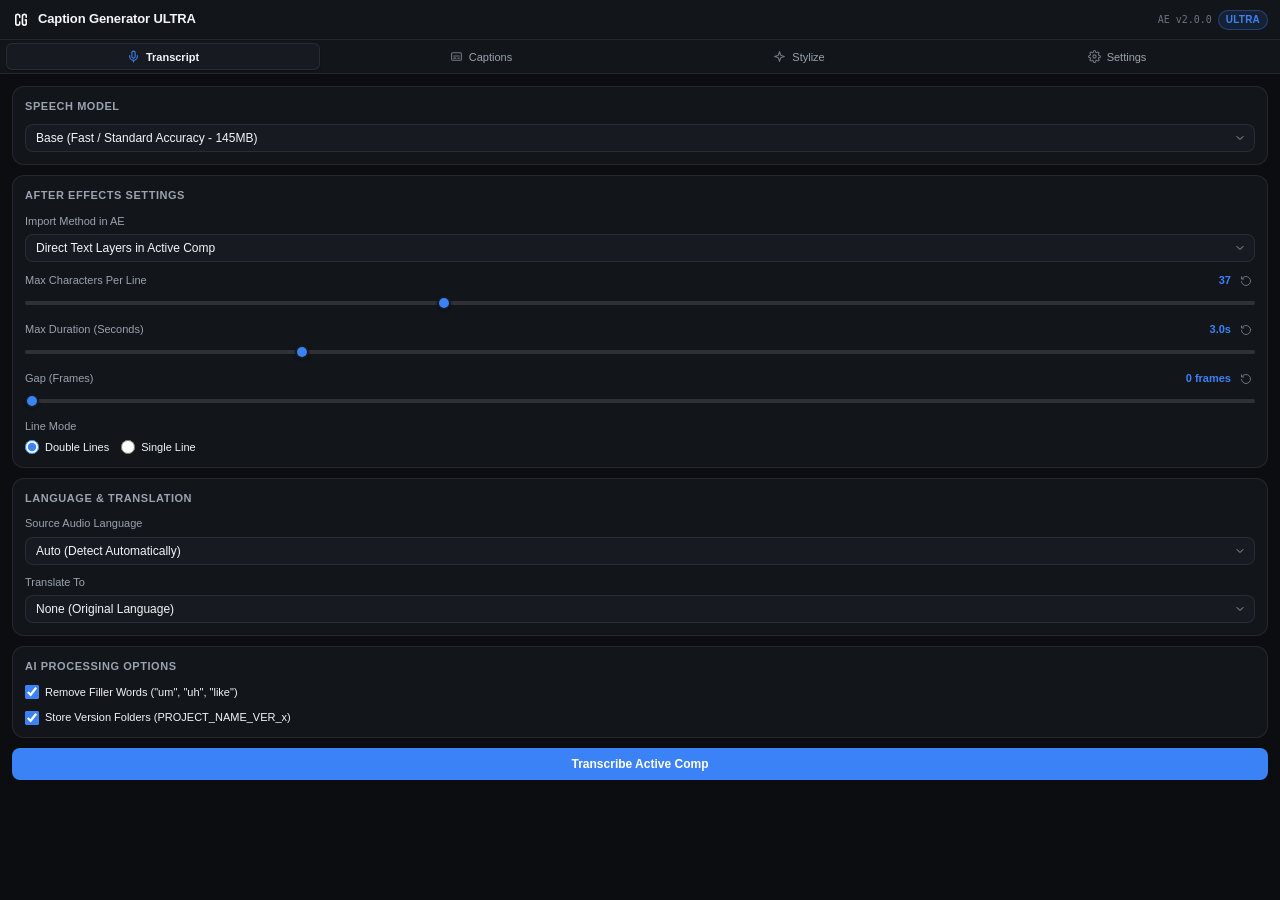
==== After Effects/client/index.html @ deb22928 "Initialize After Effects ULTRA with matching design system and dual extension structure" ====
<!DOCTYPE html>
<html lang="en">
<head>
    <meta charset="UTF-8">
    <meta name="viewport" content="width=device-width, initial-scale=1.0">
    <title>Caption Generator ULTRA</title>
    <link rel="stylesheet" href="css/style.css">
    <script src="js/lib/CSInterface.js"></script>
</head>
<body>

    <!-- Header -->
    <header class="app-header">
        <div class="brand">
            <img src="../logo.png" alt="Logo" id="appLogo" class="app-logo">
            <span class="brand-title">Caption Generator ULTRA</span>
        </div>
        <div class="header-right">
            <span class="version-tag">AE v2.0.0</span>
            <span class="status-pill" id="hostBadge">ULTRA</span>
        </div>
    </header>

    <!-- Navigation Tabs -->
    <nav class="nav-tabs">
        <button class="tab-btn active" data-tab="tab-transcribe">
            <svg class="tab-icon" width="13" height="13" viewBox="0 0 24 24" fill="none" stroke="currentColor" stroke-width="2" stroke-linecap="round" stroke-linejoin="round"><path d="M12 2a3 3 0 0 0-3 3v7a3 3 0 0 0 6 0V5a3 3 0 0 0-3-3Z"/><path d="M19 10v2a7 7 0 0 1-14 0v-2"/><line x1="12" x2="12" y1="19" y2="22"/></svg>
            <span>Transcript</span>
        </button>
        <button class="tab-btn" data-tab="tab-editor">
            <svg class="tab-icon" width="13" height="13" viewBox="0 0 24 24" fill="none" stroke="currentColor" stroke-width="2" stroke-linecap="round" stroke-linejoin="round"><rect width="18" height="14" x="3" y="5" rx="2"/><path d="M7 15h4M15 15h2M7 11h10"/></svg>
            <span>Captions</span>
        </button>
        <button class="tab-btn" data-tab="tab-stylize">
            <svg class="tab-icon" width="13" height="13" viewBox="0 0 24 24" fill="none" stroke="currentColor" stroke-width="2" stroke-linecap="round" stroke-linejoin="round"><path d="m12 3-1.9 5.8a2 2 0 0 1-1.3 1.3L3 12l5.8 1.9a2 2 0 0 1 1.3 1.3L12 21l1.9-5.8a2 2 0 0 1 1.3-1.3L21 12l-5.8-1.9a2 2 0 0 1-1.3-1.3Z"/></svg>
            <span>Stylize</span>
        </button>
        <button class="tab-btn" data-tab="tab-settings">
            <svg class="tab-icon" width="13" height="13" viewBox="0 0 24 24" fill="none" stroke="currentColor" stroke-width="2" stroke-linecap="round" stroke-linejoin="round"><circle cx="12" cy="12" r="3"/><path d="M19.4 15a1.65 1.65 0 0 0 .33 1.82l.06.06a2 2 0 0 1 0 2.83 2 2 0 0 1-2.83 0l-.06-.06a1.65 1.65 0 0 0-1.82-.33 1.65 1.65 0 0 0-1 1.51V21a2 2 0 0 1-2 2 2 2 0 0 1-2-2v-.09A1.65 1.65 0 0 0 9 19.4a1.65 1.65 0 0 0-1.82.33l-.06.06a2 2 0 0 1-2.83 0 2 2 0 0 1 0-2.83l.06-.06a1.65 1.65 0 0 0 .33-1.82 1.65 1.65 0 0 0-1.51-1H3a2 2 0 0 1-2-2 2 2 0 0 1 2-2h.09A1.65 1.65 0 0 0 4.6 9a1.65 1.65 0 0 0-.33-1.82l-.06-.06a2 2 0 0 1 0-2.83 2 2 0 0 1 2.83 0l.06.06a1.65 1.65 0 0 0 1.82.33H9a1.65 1.65 0 0 0 1-1.51V3a2 2 0 0 1 2-2 2 2 0 0 1 2 2v.09a1.65 1.65 0 0 0 1 1.51 1.65 1.65 0 0 0 1.82-.33l.06-.06a2 2 0 0 1 2.83 0 2 2 0 0 1 0 2.83l-.06.06a1.65 1.65 0 0 0-.33 1.82V9a1.65 1.65 0 0 0 1.51 1H21a2 2 0 0 1 2 2 2 2 0 0 1-2 2h-.09a1.65 1.65 0 0 0-1.51 1z"/></svg>
            <span>Settings</span>
        </button>
    </nav>

    <!-- Tab 1: Transcript -->
    <main id="tab-transcribe" class="tab-content active">
        <!-- Model Selection Card -->
        <div class="card">
            <div class="card-title">Speech Model</div>
            <div class="form-group">
                <select id="selectModel">
                    <option value="base">Base (Fast / Standard Accuracy - 145MB)</option>
                    <option value="small">Small (Balanced Speed & Accuracy - 480MB)</option>
                    <option value="medium">Medium (High Accuracy - 1.5GB)</option>
                    <option value="large-v3">Large-v3 (Maximum Accuracy - 3GB)</option>
                    <option value="tiny">Tiny (Fastest / Low Accuracy - 75MB)</option>
                </select>
            </div>
        </div>

        <!-- After Effects Settings Card -->
        <div class="card">
            <div class="card-title">After Effects Settings</div>

            <!-- Import Method -->
            <div class="form-group">
                <label for="selectImportMethod">Import Method in AE</label>
                <select id="selectImportMethod">
                    <option value="direct">Direct Text Layers in Active Comp</option>
                    <option value="precomp">Pre-comp All Subtitle Layers</option>
                </select>
            </div>
            
            <!-- Max Characters -->
            <div class="form-group">
                <div class="label-row">
                    <label for="sliderMaxChars">Max Characters Per Line</label>
                    <div class="badge-group">
                        <span class="val-badge" id="lblMaxCharsVal">37</span>
                        <button class="reset-icon-btn" id="resetMaxChars" title="Reset to default (37)">
                            <svg width="12" height="12" viewBox="0 0 24 24" fill="none" stroke="currentColor" stroke-width="2"><path d="M3 12a9 9 0 1 0 9-9 9.75 9.75 0 0 0-6.74 2.74L3 8"/><path d="M3 3v5h5"/></svg>
                        </button>
                    </div>
                </div>
                <input type="range" id="sliderMaxChars" min="15" max="80" value="37">
            </div>

            <!-- Max Duration -->
            <div class="form-group">
                <div class="label-row">
                    <label for="sliderMaxDur">Max Duration (Seconds)</label>
                    <div class="badge-group">
                        <span class="val-badge" id="lblMaxDurVal">3.0s</span>
                        <button class="reset-icon-btn" id="resetMaxDur" title="Reset to default (3.0s)">
                            <svg width="12" height="12" viewBox="0 0 24 24" fill="none" stroke="currentColor" stroke-width="2"><path d="M3 12a9 9 0 1 0 9-9 9.75 9.75 0 0 0-6.74 2.74L3 8"/><path d="M3 3v5h5"/></svg>
                        </button>
                    </div>
                </div>
                <input type="range" id="sliderMaxDur" min="10" max="100" value="30">
            </div>

            <!-- Gap Frames -->
            <div class="form-group">
                <div class="label-row">
                    <label for="sliderGapFrames">Gap (Frames)</label>
                    <div class="badge-group">
                        <span class="val-badge" id="lblGapFramesVal">0 frames</span>
                        <button class="reset-icon-btn" id="resetGapFrames" title="Reset to default (0)">
                            <svg width="12" height="12" viewBox="0 0 24 24" fill="none" stroke="currentColor" stroke-width="2"><path d="M3 12a9 9 0 1 0 9-9 9.75 9.75 0 0 0-6.74 2.74L3 8"/><path d="M3 3v5h5"/></svg>
                        </button>
                    </div>
                </div>
                <input type="range" id="sliderGapFrames" min="0" max="10" value="0">
            </div>

            <!-- Line Mode -->
            <div class="form-group">
                <label>Line Mode</label>
                <div class="radio-group">
                    <label class="radio-label">
                        <input type="radio" name="lineMode" value="double" checked>
                        <span>Double Lines</span>
                    </label>
                    <label class="radio-label">
                        <input type="radio" name="lineMode" value="single">
                        <span>Single Line</span>
                    </label>
                </div>
            </div>
        </div>

        <!-- Language & Translation Card -->
        <div class="card">
            <div class="card-title">Language & Translation</div>
            <div class="form-group">
                <label for="inputSourceLang">Source Audio Language</label>
                <div class="search-select" id="containerSourceLang">
                    <input type="text" id="inputSourceLang" class="search-select-input" value="Auto (Detect Automatically)" placeholder="Search language..." readonly>
                    <input type="hidden" id="selectSourceLang" value="auto">
                    <div class="search-select-dropdown" id="dropdownSourceLang">
                        <input type="text" class="search-select-filter" placeholder="Type language name...">
                        <div class="search-select-options"></div>
                    </div>
                </div>
            </div>
            <div class="form-group">
                <label for="inputTargetLang">Translate To</label>
                <div class="search-select" id="containerTargetLang">
                    <input type="text" id="inputTargetLang" class="search-select-input" value="None (Original Language)" placeholder="Search translation..." readonly>
                    <input type="hidden" id="selectTargetLang" value="none">
                    <div class="search-select-dropdown" id="dropdownTargetLang">
                        <input type="text" class="search-select-filter" placeholder="Type target language...">
                        <div class="search-select-options"></div>
                    </div>
                </div>
            </div>
        </div>

        <!-- AI Options Card -->
        <div class="card">
            <div class="card-title">AI Processing Options</div>
            <div class="form-group">
                <label class="checkbox-label">
                    <input type="checkbox" id="chkRemoveFillers" checked>
                    <span>Remove Filler Words ("um", "uh", "like")</span>
                </label>
            </div>
            <div class="form-group">
                <label class="checkbox-label">
                    <input type="checkbox" id="chkVersioning" checked>
                    <span>Store Version Folders (PROJECT_NAME_VER_x)</span>
                </label>
            </div>
        </div>

        <!-- Transcribe Action Button -->
        <div style="display: flex; gap: 8px;">
            <button class="btn-primary" id="btnTranscribe" style="flex: 1;">
                Transcribe Active Comp
            </button>
            <button class="btn-danger" id="btnCancelTranscribe" style="display: none;">
                Cancel
            </button>
        </div>
    </main>

    <!-- Tab 2: Captions -->
    <main id="tab-editor" class="tab-content">
        <div class="editor-container">
            <div class="editor-toolbar">
                <div style="display: flex; align-items: center; gap: 8px;">
                    <span style="font-weight: 600; color: var(--text-primary);" id="cueCounter">0 Subtitles</span>
                    <span id="styleBadge" class="style-badge">Style: Standard</span>
                </div>
                <div style="display: flex; gap: 6px;">
                    <button class="btn-secondary" id="btnAddCue" style="padding: 4px 10px; font-size: 11px;">+ Add Cue</button>
                </div>
            </div>

            <div class="cue-list" id="cueList">
                <div style="text-align: center; color: var(--text-muted); margin-top: 30px; padding: 24px 16px; background: var(--surface-elevated); border: 1px dashed var(--border); border-radius: var(--radius-card); font-size: 11px; line-height: 1.6;">
                    <div style="font-weight: 600; color: var(--text-primary); margin-bottom: 4px; font-size: 12px;">No captions generated yet.</div>
                    <div>Go to the Transcript tab and click 'Transcribe Active Comp' to generate subtitles.</div>
                </div>
            </div>
        </div>

        <div style="display: flex; gap: 8px; margin-top: 4px;">
            <button class="btn-primary" id="btnApplyEdits" style="flex: 2;">
                Create Subtitles
            </button>

            <button class="btn-secondary" id="btnExportSRT" style="flex: 1;">
                Export .SRT
            </button>
        </div>

        <div style="display: flex; align-items: center; margin-top: 4px; font-size: 11px;">
            <label class="checkbox-label" style="color: var(--text-secondary);">
                <input type="checkbox" id="chkRemoveOldSubtitles" checked>
                <span>Remove old subtitles when creating new ones</span>
            </label>
        </div>
    </main>

    <!-- Tab 3: Stylize -->
    <main id="tab-stylize" class="tab-content">
        <!-- Live Style Summary Banner -->
        <div class="card stylize-summary-card">
            <div class="card-title">Live Style Config</div>
            <div id="stylizeSummary" class="stylize-summary-text">
                Preset: Pop In | Target: All CGP Layers | Words: Full Cue | Size: 24px
            </div>
        </div>

        <!-- 1. Text Animation Presets (.ffx & Built-in) -->
        <div class="card">
            <div class="card-header">
                <span class="card-title">Text Presets (.ffx & Built-in)</span>
                <button id="btnRefreshPresets" class="btn-secondary" style="padding: 2px 8px; font-size: 10px;" title="Refresh User Presets">Refresh</button>
            </div>
            <div class="form-group">
                <label for="inputAEPreset">Select Preset</label>
                <div class="search-select" id="containerAEPreset">
                    <input type="text" id="inputAEPreset" class="search-select-input" value="Pop In (Scale Pulse)" placeholder="Search presets..." readonly>
                    <input type="hidden" id="selectAEPreset" value="pop_in">
                    <div class="search-select-dropdown" id="dropdownAEPreset">
                        <input type="text" class="search-select-filter" placeholder="Type preset name to search...">
                        <div class="search-select-options"></div>
                    </div>
                </div>
            </div>
            <div class="form-group" style="margin-top: 4px;">
                <label for="selectKeyframeFit">Keyframe Alignment</label>
                <select id="selectKeyframeFit">
                    <option value="fit_duration">Fit Keyframes: First at Layer Start, Last at Layer End</option>
                    <option value="start_only">Align First Keyframe to Layer Start (Original Spacing)</option>
                    <option value="natural">Original Preset Timing (No Adjustment)</option>
                </select>
            </div>
        </div>

        <!-- 2. Layout & Alignment (Icon Buttons) -->
        <div class="card">
            <div class="card-title">Layout & Alignment</div>
            <input type="hidden" id="selectPosition" value="bottom">
            <input type="hidden" id="selectAlign" value="center">

            <div style="margin-bottom: 8px;">
                <label style="display: block; margin-bottom: 6px; font-size: 11px; color: var(--text-secondary);">Vertical Position</label>
                <div class="icon-toggle-group" id="groupPosition">
                    <button class="icon-toggle-btn" data-val="top" title="Top Header">
                        <svg width="14" height="14" viewBox="0 0 24 24" fill="none" stroke="currentColor" stroke-width="2"><line x1="4" y1="4" x2="20" y2="4"/><rect x="7" y="7" width="10" height="5" rx="1"/></svg>
                        <span>Top</span>
                    </button>
                    <button class="icon-toggle-btn" data-val="center" title="Center Screen">
                        <svg width="14" height="14" viewBox="0 0 24 24" fill="none" stroke="currentColor" stroke-width="2"><line x1="4" y1="12" x2="20" y2="12"/><rect x="7" y="9.5" width="10" height="5" rx="1"/></svg>
                        <span>Center</span>
                    </button>
                    <button class="icon-toggle-btn active" data-val="bottom" title="Bottom (Lower Third)">
                        <svg width="14" height="14" viewBox="0 0 24 24" fill="none" stroke="currentColor" stroke-width="2"><line x1="4" y1="20" x2="20" y2="20"/><rect x="7" y="12" width="10" height="5" rx="1"/></svg>
                        <span>Bottom</span>
                    </button>
                </div>
            </div>

            <div>
                <label style="display: block; margin-bottom: 6px; font-size: 11px; color: var(--text-secondary);">Horizontal Alignment</label>
                <div class="icon-toggle-group" id="groupAlign">
                    <button class="icon-toggle-btn" data-val="left" title="Align Left">
                        <svg width="14" height="14" viewBox="0 0 24 24" fill="none" stroke="currentColor" stroke-width="2"><line x1="4" y1="6" x2="20" y2="6"/><line x1="4" y1="12" x2="14" y2="12"/><line x1="4" y1="18" x2="18" y2="18"/></svg>
                        <span>Left</span>
                    </button>
                    <button class="icon-toggle-btn active" data-val="center" title="Align Center">
                        <svg width="14" height="14" viewBox="0 0 24 24" fill="none" stroke="currentColor" stroke-width="2"><line x1="4" y1="6" x2="20" y2="6"/><line x1="7" y1="12" x2="17" y2="12"/><line x1="5" y1="18" x2="19" y2="18"/></svg>
                        <span>Center</span>
                    </button>
                    <button class="icon-toggle-btn" data-val="right" title="Align Right">
                        <svg width="14" height="14" viewBox="0 0 24 24" fill="none" stroke="currentColor" stroke-width="2"><line x1="4" y1="6" x2="20" y2="6"/><line x1="10" y1="12" x2="20" y2="12"/><line x1="6" y1="18" x2="20" y2="18"/></svg>
                        <span>Right</span>
                    </button>
                </div>
            </div>
        </div>

        <!-- 3. Action Buttons -->
        <div class="card">
            <div class="card-title">Actions</div>
            <div style="display: flex; gap: 8px;">
                <button id="btnApplyPresetSelected" class="btn-primary" style="flex: 1; font-weight: 600;">Apply Preset</button>
                <button id="btnApplyAlignment" class="btn-secondary" style="flex: 1; font-weight: 600;">Apply Alignment</button>
            </div>
        </div>
    </main>

    <!-- Tab 4: Settings -->
    <main id="tab-settings" class="tab-content">
        <div class="card">
            <div class="card-title">License Activation</div>
            <div class="form-group">
                <label for="licenseKeyInput">License Key</label>
                <input type="text" id="licenseKeyInput" placeholder="XXXX-XXXX-XXXX-XXXX" style="font-family: monospace;">
            </div>
            <div style="display: flex; gap: 8px;">
                <button class="btn-primary" id="btnActivateLicense" style="flex: 1;">Activate License</button>
                <button class="btn-secondary" id="btnDeactivateLicense" style="flex: 1;">Deactivate</button>
            </div>
            <div style="font-size: 11px; color: var(--text-secondary); display: flex; align-items: center; gap: 6px; margin-top: 2px;">
                <span>Status:</span>
                <span id="licenseStatus" style="font-weight: 600; color: var(--text-primary);">Checking...</span>
            </div>
        </div>

        <div class="card">
            <div class="card-title">System & Requirements Status</div>
            <div id="requirementsListContainer" style="display: flex; flex-direction: column; gap: 6px; font-size: 11px;">
                <div style="text-align: center; color: var(--text-muted); padding: 6px;">Checking system requirements...</div>
            </div>
        </div>

        <div class="card">
            <div class="card-title">Hardware Acceleration</div>
            <div class="form-group">
                <label for="selectHardware">Processing Device</label>
                <select id="selectHardware">
                    <option value="cuda">NVIDIA GPU (CUDA Acceleration)</option>
                    <option value="cpu">CPU Mode (Universal Compatibility)</option>
                </select>
            </div>
        </div>

        <div class="card">
            <div class="card-title">Speech Models Manager</div>
            <div class="model-list" id="modelListContainer">
                <!-- Dynamically Populated by settings.js -->
            </div>
        </div>

        <div class="card">
            <div class="card-title">Model Storage Location</div>
            <div style="font-size: 11px; color: var(--text-secondary); line-height: 1.5;">
                Speech models (.pt) are downloaded and cached in your user profile:
                <div id="lblModelPath" style="background-color: var(--surface-elevated); border: 1px solid var(--border); border-radius: var(--radius-control); padding: 6px 8px; font-family: monospace; font-size: 10px; color: var(--accent); margin-top: 6px; word-break: break-all; user-select: all;">
                    %USERPROFILE%/.cache/whisper
                </div>
            </div>
        </div>

        <div class="card">
            <div class="card-title">Extension Status</div>
            <div style="font-size: 11px; color: var(--text-secondary); line-height: 1.6;">
                Engine: Whisper Fast CLI (CTranslate2)<br>
                Status: Operational (Offline Mode)<br>
                Edition: Caption Generator ULTRA (AE)
            </div>
        </div>
    </main>

    <!-- Downloader Modal -->
    <div class="modal-overlay" id="installerModal" style="display: none;">
        <div class="modal-content">
            <div class="modal-title" id="installerModalTitle">Downloading Speech Model</div>
            <div class="status-log" id="statusLog" style="font-weight: 600;">Initializing download...</div>
            <div id="statusMetrics" style="font-size: 10px; color: var(--accent); font-family: monospace; margin-top: 4px; text-align: center; display: none;"></div>
            <div class="progress-bar-container" style="margin-top: 8px;">
                <div class="progress-bar-fill" id="progressFill" style="width: 0%;"></div>
            </div>
            <div class="modal-actions-row" style="margin-top: 8px;">
                <button class="btn-secondary" id="btnModalCancel">Cancel</button>
                <button class="btn-primary" id="btnModalClose" style="display: none;">Done</button>
            </div>
        </div>
    </div>

    <!-- Alert Modal -->
    <div class="modal-overlay" id="alertModal" style="display: none;">
        <div class="modal-content">
            <div style="display: flex; justify-content: space-between; align-items: center; border-bottom: 1px solid var(--border); padding-bottom: 8px;">
                <span id="alertModalTitle" style="font-weight: 600; font-size: 12px; color: var(--text-primary);">Notification</span>
                <span id="btnAlertClose" style="cursor: pointer; font-size: 14px; color: var(--text-muted);">&times;</span>
            </div>
            <div id="alertModalBody" style="font-size: 11px; color: var(--text-primary); line-height: 1.5; word-break: break-word;"></div>
            <div style="display: flex; justify-content: flex-end; margin-top: 4px;">
                <button id="btnAlertOk" class="btn-primary" style="padding: 4px 14px; font-size: 11px;">OK</button>
            </div>
        </div>
    </div>

    <!-- Confirm Modal -->
    <div class="modal-overlay" id="confirmModal" style="display: none;">
        <div class="modal-content">
            <div style="display: flex; justify-content: space-between; align-items: center; border-bottom: 1px solid var(--border); padding-bottom: 8px;">
                <span id="confirmModalTitle" style="font-weight: 600; font-size: 12px; color: var(--text-primary);">Existing Subtitles Detected</span>
                <span id="btnConfirmClose" style="cursor: pointer; font-size: 14px; color: var(--text-muted);">&times;</span>
            </div>
            <div id="confirmModalBody" style="font-size: 11px; color: var(--text-primary); line-height: 1.5; word-break: break-word;">
                Existing subtitle layers were found in your active comp. Would you like to remove older subtitle layers before creating new ones?
            </div>
            <div style="display: flex; justify-content: flex-end; gap: 8px; margin-top: 4px;">
                <button id="btnConfirmNo" class="btn-secondary" style="padding: 4px 12px; font-size: 11px;">Keep Older</button>
                <button id="btnConfirmYes" class="btn-primary" style="padding: 4px 14px; font-size: 11px;">Remove Older</button>
            </div>
        </div>
    </div>

    <!-- Scripts -->
    <script src="js/installer.js"></script>
    <script src="js/license.js"></script>
    <script src="js/editor.js"></script>
    <script src="js/settings.js"></script>
    <script src="js/extendscript_bridge.js"></script>
    <script src="js/main.js"></script>
</body>
</html>
---- After Effects/client/css/style.css ----
/* Caption Generator ULTRA (AE) - Design System (Linear / Vercel modern tooling quality) */
:root {
    /* Color Palette */
    --bg-base: #0B0D10;
    --surface: #12151A;
    --surface-elevated: #171A21;
    --surface-hover: #1C2029;
    --surface-active: #222733;

    --border: rgba(255, 255, 255, 0.08);
    --border-subtle: rgba(255, 255, 255, 0.04);
    --border-hover: rgba(255, 255, 255, 0.16);
    --border-focus: #3B82F6;

    --text-primary: #F3F5F7;
    --text-secondary: #9AA3AF;
    --text-muted: #6B7280;

    --accent: #3B82F6;
    --accent-hover: #2563EB;
    --accent-subtle: rgba(59, 130, 246, 0.12);
    --accent-border: rgba(59, 130, 246, 0.35);

    --success: #22C55E;
    --success-subtle: rgba(34, 197, 94, 0.12);
    --warning: #F59E0B;
    --warning-subtle: rgba(245, 158, 11, 0.12);
    --danger: #EF4444;
    --danger-hover: #DC2626;
    --danger-subtle: rgba(239, 68, 68, 0.14);

    /* Radii */
    --radius-control: 8px;
    --radius-card: 12px;
    --radius-modal: 14px;
    --radius-pill: 9999px;

    /* Motion */
    --transition: 150ms cubic-bezier(0.16, 1, 0.3, 1);
}

/* Base Reset */
*, *::before, *::after {
    box-sizing: border-box;
    margin: 0;
    padding: 0;
    user-select: none;
    -webkit-user-select: none;
}

body {
    background-color: var(--bg-base);
    color: var(--text-primary);
    font-family: -apple-system, BlinkMacSystemFont, "Segoe UI", Roboto, Inter, Helvetica, Arial, sans-serif;
    font-size: 12px;
    line-height: 1.4;
    height: 100vh;
    display: flex;
    flex-direction: column;
    overflow: hidden;
    -webkit-font-smoothing: antialiased;
    -moz-osx-font-smoothing: grayscale;
}

/* Scrollbars */
::-webkit-scrollbar {
    width: 6px;
    height: 6px;
}

::-webkit-scrollbar-track {
    background: transparent;
}

::-webkit-scrollbar-thumb {
    background: rgba(255, 255, 255, 0.12);
    border-radius: 3px;
}

::-webkit-scrollbar-thumb:hover {
    background: rgba(255, 255, 255, 0.22);
}

/* App Header */
.app-header {
    background-color: var(--surface);
    border-bottom: 1px solid var(--border);
    padding: 8px 12px;
    display: flex;
    align-items: center;
    justify-content: space-between;
    min-height: 40px;
    flex-shrink: 0;
}

.brand {
    display: flex;
    align-items: center;
    gap: 8px;
}

.app-logo {
    height: 18px;
    width: 18px;
    object-fit: contain;
    border-radius: 4px;
}

.brand-title {
    font-weight: 600;
    font-size: 13px;
    color: var(--text-primary);
    letter-spacing: -0.01em;
}

.header-right {
    display: flex;
    align-items: center;
    gap: 6px;
}

.version-tag {
    font-size: 10px;
    color: var(--text-muted);
    font-family: monospace;
}

.status-pill {
    background: var(--accent-subtle);
    color: var(--accent);
    border: 1px solid var(--accent-border);
    font-size: 10px;
    font-weight: 600;
    padding: 2px 7px;
    border-radius: var(--radius-pill);
    letter-spacing: 0.02em;
}

/* Navigation Tabs */
.nav-tabs {
    display: flex;
    background-color: var(--surface);
    border-bottom: 1px solid var(--border);
    padding: 3px 6px;
    gap: 4px;
    flex-shrink: 0;
}

.tab-btn {
    flex: 1;
    display: flex;
    align-items: center;
    justify-content: center;
    gap: 6px;
    padding: 6px 8px;
    background: transparent;
    border: 1px solid transparent;
    border-radius: 6px;
    color: var(--text-secondary);
    font-size: 11px;
    font-weight: 500;
    cursor: pointer;
    transition: all var(--transition);
}

.tab-btn:hover {
    color: var(--text-primary);
    background-color: var(--surface-hover);
}

.tab-btn.active {
    color: var(--text-primary);
    background-color: var(--surface-elevated);
    border-color: var(--border);
    font-weight: 600;
    box-shadow: 0 1px 2px rgba(0, 0, 0, 0.3);
}

.tab-icon {
    opacity: 0.7;
    transition: opacity var(--transition);
}

.tab-btn.active .tab-icon {
    opacity: 1;
    stroke: var(--accent);
}

/* Main Tab Content Views */
.tab-content {
    flex: 1;
    overflow-y: auto;
    padding: 12px;
    display: none;
}

.tab-content.active {
    display: flex;
    flex-direction: column;
    gap: 10px;
}

/* Card Sections */
.card {
    background-color: var(--surface);
    border: 1px solid var(--border);
    border-radius: var(--radius-card);
    padding: 12px;
    display: flex;
    flex-direction: column;
    gap: 10px;
    transition: border-color var(--transition);
}

.card:hover {
    border-color: var(--border-hover);
}

.card-header {
    display: flex;
    align-items: center;
    justify-content: space-between;
}

.card-title {
    font-size: 11px;
    font-weight: 600;
    color: var(--text-secondary);
    text-transform: uppercase;
    letter-spacing: 0.05em;
}

/* Form Controls & Inputs */
.form-group {
    display: flex;
    flex-direction: column;
    gap: 5px;
}

.label-row {
    display: flex;
    justify-content: space-between;
    align-items: center;
}

label {
    font-size: 11px;
    font-weight: 500;
    color: var(--text-secondary);
}

.val-badge {
    font-size: 11px;
    font-weight: 600;
    color: var(--accent);
    font-variant-numeric: tabular-nums;
}

.badge-group {
    display: flex;
    align-items: center;
    gap: 6px;
}

.reset-icon-btn, .reset-icon {
    display: inline-flex;
    align-items: center;
    justify-content: center;
    width: 18px;
    height: 18px;
    background: transparent;
    border: none;
    color: var(--text-muted);
    cursor: pointer;
    border-radius: 4px;
    font-size: 11px;
    transition: all var(--transition);
}

.reset-icon-btn:hover, .reset-icon:hover {
    color: var(--text-primary);
    background: var(--surface-hover);
    transform: rotate(45deg);
}

select, input[type="text"], input[type="number"], textarea {
    background-color: var(--surface-elevated);
    border: 1px solid var(--border);
    color: var(--text-primary);
    padding: 6px 10px;
    border-radius: var(--radius-control);
    font-size: 12px;
    outline: none;
    transition: all var(--transition);
    width: 100%;
}

select:hover, input[type="text"]:hover, input[type="number"]:hover, textarea:hover {
    border-color: var(--border-hover);
}

select:focus, input[type="text"]:focus, input[type="number"]:focus, textarea:focus {
    border-color: var(--accent);
    box-shadow: 0 0 0 1px var(--accent);
}

select {
    cursor: pointer;
    appearance: none;
    -webkit-appearance: none;
    background-image: url("data:image/svg+xml,%3Csvg xmlns='http://www.w3.org/2000/svg' width='12' height='12' viewBox='0 0 24 24' fill='none' stroke='%239AA3AF' stroke-width='2' stroke-linecap='round' stroke-linejoin='round'%3E%3Cpath d='m6 9 6 6 6-6'/%3E%3C/svg%3E");
    background-repeat: no-repeat;
    background-position: right 8px center;
    padding-right: 26px;
}

/* Range Slider */
input[type="range"] {
    -webkit-appearance: none;
    appearance: none;
    width: 100%;
    height: 4px;
    background: rgba(255, 255, 255, 0.12);
    border-radius: 2px;
    outline: none;
    cursor: pointer;
    margin: 6px 0;
}

input[type="range"]::-webkit-slider-thumb {
    -webkit-appearance: none;
    appearance: none;
    width: 14px;
    height: 14px;
    border-radius: 50%;
    background: var(--accent);
    border: 2px solid var(--surface-elevated);
    box-shadow: 0 1px 3px rgba(0, 0, 0, 0.4);
    cursor: pointer;
    transition: transform var(--transition), background var(--transition);
}

input[type="range"]::-webkit-slider-thumb:hover {
    transform: scale(1.15);
    background: var(--accent-hover);
}

/* Radio & Checkbox */
.radio-group {
    display: flex;
    gap: 12px;
}

.radio-label, .checkbox-label {
    display: flex;
    align-items: center;
    gap: 6px;
    font-size: 11px;
    color: var(--text-primary);
    cursor: pointer;
}

.radio-label input, .checkbox-label input {
    accent-color: var(--accent);
    cursor: pointer;
    width: 14px;
    height: 14px;
}

/* Buttons */
button {
    font-family: inherit;
    font-size: 12px;
    font-weight: 500;
    border-radius: var(--radius-control);
    cursor: pointer;
    transition: all var(--transition);
    display: inline-flex;
    align-items: center;
    justify-content: center;
    gap: 6px;
    border: 1px solid transparent;
}

.btn-primary {
    background-color: var(--accent);
    color: #FFFFFF;
    border: 1px solid transparent;
    padding: 8px 14px;
    font-weight: 600;
}

.btn-primary:hover:not(:disabled) {
    background-color: var(--accent-hover);
}

.btn-primary:active:not(:disabled) {
    transform: translateY(1px);
}

.btn-primary:disabled {
    opacity: 0.5;
    cursor: not-allowed;
}

.btn-secondary {
    background-color: var(--surface-elevated);
    color: var(--text-primary);
    border: 1px solid var(--border);
    padding: 7px 12px;
}

.btn-secondary:hover:not(:disabled) {
    background-color: var(--surface-hover);
    border-color: var(--border-hover);
}

.btn-secondary:active:not(:disabled) {
    background-color: var(--surface-active);
}

.btn-danger {
    background-color: var(--danger-subtle);
    color: var(--danger);
    border: 1px solid rgba(239, 68, 68, 0.3);
    padding: 6px 12px;
}

.btn-danger:hover:not(:disabled) {
    background-color: var(--danger);
    color: #FFFFFF;
}

/* Status Badges */
.badge-status {
    font-size: 10px;
    font-weight: 600;
    padding: 2px 7px;
    border-radius: var(--radius-pill);
    letter-spacing: 0.02em;
    display: inline-flex;
    align-items: center;
    gap: 4px;
}

.badge-status.checking {
    background: rgba(255, 255, 255, 0.08);
    color: var(--text-secondary);
}

.badge-status.no-sequence {
    background: var(--danger-subtle);
    color: var(--danger);
    border: 1px solid rgba(239, 68, 68, 0.25);
}

.badge-status.untranscribed {
    background: var(--warning-subtle);
    color: var(--warning);
    border: 1px solid rgba(245, 158, 11, 0.25);
}

.badge-status.transcribing {
    background: var(--accent-subtle);
    color: var(--accent);
    border: 1px solid var(--accent-border);
}

.badge-status.transcribed {
    background: var(--success-subtle);
    color: var(--success);
    border: 1px solid rgba(34, 197, 94, 0.25);
}

/* Stylize Tab Layout & Controls */
.form-row {
    display: flex;
    gap: 10px;
    align-items: center;
}

.form-group.half {
    flex: 1;
}

.stylize-summary-card {
    background: var(--accent-subtle);
    border: 1px solid var(--accent-border);
}

.stylize-summary-text {
    font-size: 11px;
    font-weight: 500;
    color: var(--accent);
    line-height: 1.4;
}

/* Icon Alignment Toggle Buttons */
.icon-toggle-group {
    display: flex;
    gap: 4px;
    background-color: var(--surface-elevated);
    padding: 3px;
    border-radius: var(--radius-control);
    border: 1px solid var(--border);
}

.icon-toggle-btn {
    flex: 1;
    display: flex;
    align-items: center;
    justify-content: center;
    gap: 6px;
    padding: 6px 8px;
    background: transparent;
    border: none;
    border-radius: 4px;
    color: var(--text-secondary);
    font-size: 11px;
    font-weight: 500;
    cursor: pointer;
    transition: all var(--transition);
}

.icon-toggle-btn svg {
    flex-shrink: 0;
}

.icon-toggle-btn:hover {
    color: var(--text-primary);
    background-color: var(--surface-hover);
}

.icon-toggle-btn.active {
    background-color: var(--accent);
    color: #FFFFFF;
    font-weight: 600;
}

/* Searchable Combobox Component */
.search-select {
    position: relative;
    width: 100%;
}

.search-select-input {
    width: 100%;
    background-color: var(--surface-elevated);
    border: 1px solid var(--border);
    border-radius: var(--radius-control);
    color: var(--text-primary);
    padding: 6px 10px;
    font-size: 12px;
    cursor: pointer;
    background-image: url("data:image/svg+xml,%3Csvg xmlns='http://www.w3.org/2000/svg' width='12' height='12' viewBox='0 0 24 24' fill='none' stroke='%239AA3AF' stroke-width='2' stroke-linecap='round' stroke-linejoin='round'%3E%3Cpath d='m6 9 6 6 6-6'/%3E%3C/svg%3E");
    background-repeat: no-repeat;
    background-position: right 8px center;
    padding-right: 26px;
}

.search-select-dropdown {
    display: none;
    position: absolute;
    top: 100%;
    left: 0;
    right: 0;
    z-index: 99999;
    background-color: var(--surface-elevated);
    border: 1px solid var(--accent);
    border-radius: var(--radius-control);
    box-shadow: 0 8px 24px rgba(0, 0, 0, 0.6);
    margin-top: 4px;
    padding: 6px;
}

.search-select-filter {
    width: 100%;
    background-color: var(--surface);
    border: 1px solid var(--border);
    border-radius: 4px;
    color: var(--text-primary);
    padding: 5px 8px;
    font-size: 11px;
    margin-bottom: 6px;
}

.search-select-filter:focus {
    border-color: var(--accent);
    outline: none;
}

.search-select-options {
    max-height: 150px;
    overflow-y: auto;
}

.search-select-item {
    padding: 6px 8px;
    font-size: 11px;
    color: var(--text-primary);
    cursor: pointer;
    border-radius: 4px;
    transition: background var(--transition);
}

.search-select-item:hover {
    background-color: var(--accent);
    color: #FFFFFF;
}

.search-select-item.selected {
    background-color: var(--accent-subtle);
    color: var(--accent);
    font-weight: 600;
}

.search-select-empty {
    padding: 8px;
    font-size: 11px;
    color: var(--text-muted);
    text-align: center;
    font-style: italic;
}

/* Cue Table Editor */
.editor-container {
    display: flex;
    flex-direction: column;
    gap: 8px;
    flex: 1;
}

.editor-toolbar {
    display: flex;
    justify-content: space-between;
    align-items: center;
}

.style-badge {
    font-size: 10px;
    font-weight: 600;
    padding: 2px 7px;
    background: var(--accent-subtle);
    border: 1px solid var(--accent-border);
    border-radius: var(--radius-pill);
    color: var(--accent);
    display: inline-flex;
    align-items: center;
    gap: 4px;
}

.cue-list {
    flex: 1;
    overflow-y: auto;
    display: flex;
    flex-direction: column;
    gap: 6px;
    background-color: var(--surface);
    border: 1px solid var(--border);
    border-radius: var(--radius-card);
    padding: 8px;
    min-height: 280px;
}

.cue-row {
    background-color: var(--surface-elevated);
    border: 1px solid var(--border);
    border-radius: 6px;
    padding: 8px 10px;
    display: flex;
    flex-direction: column;
    gap: 5px;
    transition: border-color var(--transition);
}

.cue-row:hover {
    border-color: var(--border-hover);
}

.cue-header {
    display: flex;
    justify-content: space-between;
    align-items: center;
}

.cue-time {
    font-family: monospace;
    color: var(--accent);
    font-size: 11px;
    cursor: pointer;
}

.cue-time:hover {
    text-decoration: underline;
}

.cue-text-input {
    width: 100%;
    background-color: var(--surface);
    border: 1px solid var(--border);
    color: var(--text-primary);
    padding: 5px 8px;
    border-radius: 4px;
    font-size: 11px;
}

.cue-text-input:focus {
    border-color: var(--accent);
    outline: none;
}

/* Model Management Item List */
.model-item {
    background-color: var(--surface-elevated);
    border: 1px solid var(--border);
    border-radius: var(--radius-control);
    padding: 8px 10px;
    margin-bottom: 6px;
    display: flex;
    flex-direction: column;
    gap: 4px;
}

.model-item:last-child {
    margin-bottom: 0;
}

.model-item-header {
    display: flex;
    justify-content: space-between;
    align-items: center;
}

.model-name {
    font-weight: 600;
    font-size: 12px;
    color: var(--text-primary);
}

.status-tag {
    font-size: 9px;
    padding: 2px 6px;
    border-radius: var(--radius-pill);
    font-weight: 600;
}

.status-tag.installed {
    background-color: var(--success-subtle);
    color: var(--success);
    border: 1px solid rgba(34, 197, 94, 0.25);
}

.status-tag.not-installed {
    background-color: rgba(255, 255, 255, 0.06);
    color: var(--text-muted);
    border: 1px solid var(--border);
}

.model-desc {
    font-size: 11px;
    color: var(--text-secondary);
    line-height: 1.3;
}

.model-actions {
    display: flex;
    gap: 6px;
    margin-top: 4px;
}

/* Modal Backdrop & Overlay */
.modal-overlay {
    position: fixed;
    top: 0;
    left: 0;
    width: 100%;
    height: 100%;
    background-color: rgba(0, 0, 0, 0.75);
    backdrop-filter: blur(4px);
    display: none;
    align-items: center;
    justify-content: center;
    z-index: 999;
}

.modal-content {
    background-color: var(--surface-elevated);
    border: 1px solid var(--border-hover);
    border-radius: var(--radius-modal);
    padding: 16px;
    width: 90%;
    max-width: 360px;
    display: flex;
    flex-direction: column;
    gap: 12px;
    box-shadow: 0 12px 32px rgba(0, 0, 0, 0.6);
}

.modal-title {
    font-size: 13px;
    font-weight: 600;
    color: var(--text-primary);
}

.progress-bar-container {
    background-color: var(--surface);
    border-radius: 4px;
    height: 8px;
    overflow: hidden;
    border: 1px solid var(--border);
}

.progress-bar-fill {
    height: 100%;
    width: 0%;
    background-color: var(--accent);
    transition: width 0.2s ease;
}

.status-log {
    font-size: 11px;
    color: var(--text-secondary);
    min-height: 14px;
}

.modal-actions-row {
    display: flex;
    gap: 8px;
    justify-content: flex-end;
}
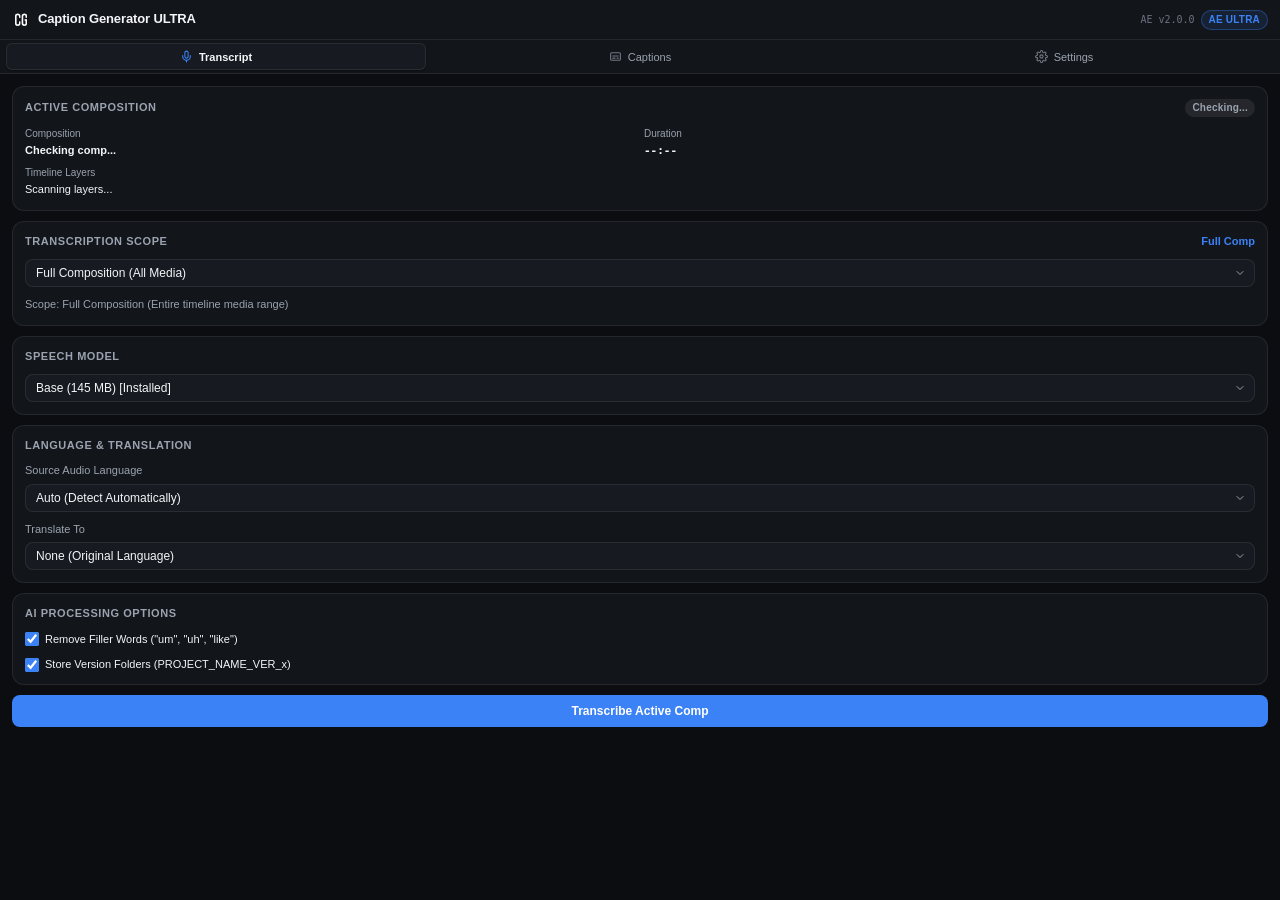
==== commit a04a38bc: "Finish AE ULTRA as transcript-to-captions product with scope control, interactive transcript, and cl" ====
--- a/After Effects/client/index.html
+++ b/After Effects/client/index.html
@@ -17,11 +17,11 @@
         </div>
         <div class="header-right">
             <span class="version-tag">AE v2.0.0</span>
-            <span class="status-pill" id="hostBadge">ULTRA</span>
+            <span class="status-pill" id="hostBadge">AE ULTRA</span>
         </div>
     </header>
 
-    <!-- Navigation Tabs -->
+    <!-- Navigation Tabs (3 Tabs: Transcript, Captions, Settings) -->
     <nav class="nav-tabs">
         <button class="tab-btn active" data-tab="tab-transcribe">
             <svg class="tab-icon" width="13" height="13" viewBox="0 0 24 24" fill="none" stroke="currentColor" stroke-width="2" stroke-linecap="round" stroke-linejoin="round"><path d="M12 2a3 3 0 0 0-3 3v7a3 3 0 0 0 6 0V5a3 3 0 0 0-3-3Z"/><path d="M19 10v2a7 7 0 0 1-14 0v-2"/><line x1="12" x2="12" y1="19" y2="22"/></svg>
@@ -31,10 +31,6 @@
             <svg class="tab-icon" width="13" height="13" viewBox="0 0 24 24" fill="none" stroke="currentColor" stroke-width="2" stroke-linecap="round" stroke-linejoin="round"><rect width="18" height="14" x="3" y="5" rx="2"/><path d="M7 15h4M15 15h2M7 11h10"/></svg>
             <span>Captions</span>
         </button>
-        <button class="tab-btn" data-tab="tab-stylize">
-            <svg class="tab-icon" width="13" height="13" viewBox="0 0 24 24" fill="none" stroke="currentColor" stroke-width="2" stroke-linecap="round" stroke-linejoin="round"><path d="m12 3-1.9 5.8a2 2 0 0 1-1.3 1.3L3 12l5.8 1.9a2 2 0 0 1 1.3 1.3L12 21l1.9-5.8a2 2 0 0 1 1.3-1.3L21 12l-5.8-1.9a2 2 0 0 1-1.3-1.3Z"/></svg>
-            <span>Stylize</span>
-        </button>
         <button class="tab-btn" data-tab="tab-settings">
             <svg class="tab-icon" width="13" height="13" viewBox="0 0 24 24" fill="none" stroke="currentColor" stroke-width="2" stroke-linecap="round" stroke-linejoin="round"><circle cx="12" cy="12" r="3"/><path d="M19.4 15a1.65 1.65 0 0 0 .33 1.82l.06.06a2 2 0 0 1 0 2.83 2 2 0 0 1-2.83 0l-.06-.06a1.65 1.65 0 0 0-1.82-.33 1.65 1.65 0 0 0-1 1.51V21a2 2 0 0 1-2 2 2 2 0 0 1-2-2v-.09A1.65 1.65 0 0 0 9 19.4a1.65 1.65 0 0 0-1.82.33l-.06.06a2 2 0 0 1-2.83 0 2 2 0 0 1 0-2.83l.06-.06a1.65 1.65 0 0 0 .33-1.82 1.65 1.65 0 0 0-1.51-1H3a2 2 0 0 1-2-2 2 2 0 0 1 2-2h.09A1.65 1.65 0 0 0 4.6 9a1.65 1.65 0 0 0-.33-1.82l-.06-.06a2 2 0 0 1 0-2.83 2 2 0 0 1 2.83 0l.06.06a1.65 1.65 0 0 0 1.82.33H9a1.65 1.65 0 0 0 1-1.51V3a2 2 0 0 1 2-2 2 2 0 0 1 2 2v.09a1.65 1.65 0 0 0 1 1.51 1.65 1.65 0 0 0 1.82-.33l.06-.06a2 2 0 0 1 2.83 0 2 2 0 0 1 0 2.83l-.06.06a1.65 1.65 0 0 0-.33 1.82V9a1.65 1.65 0 0 0 1.51 1H21a2 2 0 0 1 2 2 2 2 0 0 1-2 2h-.09a1.65 1.65 0 0 0-1.51 1z"/></svg>
             <span>Settings</span>
@@ -43,7 +39,50 @@
 
     <!-- Tab 1: Transcript -->
     <main id="tab-transcribe" class="tab-content active">
-        <!-- Model Selection Card -->
+        <!-- 1. Active Composition Card -->
+        <div class="card" id="cardActiveComp">
+            <div class="card-header">
+                <span class="card-title">Active Composition</span>
+                <span class="badge-status checking" id="lblCompStatusBadge">Checking...</span>
+            </div>
+            <div style="display: grid; grid-template-columns: 1fr 1fr; gap: 8px; font-size: 11px;">
+                <div>
+                    <div style="color: var(--text-secondary); font-size: 10px;">Composition</div>
+                    <div style="font-weight: 600; color: var(--text-primary); margin-top: 2px;" id="lblActiveCompName">Checking comp...</div>
+                </div>
+                <div>
+                    <div style="color: var(--text-secondary); font-size: 10px;">Duration</div>
+                    <div style="font-weight: 600; color: var(--text-primary); font-family: monospace; margin-top: 2px;" id="lblActiveCompDur">--:--</div>
+                </div>
+                <div style="grid-column: span 2;">
+                    <div style="color: var(--text-secondary); font-size: 10px;">Timeline Layers</div>
+                    <div style="font-weight: 500; color: var(--text-primary); margin-top: 2px;" id="lblActiveCompLayers">Scanning layers...</div>
+                </div>
+            </div>
+        </div>
+
+        <!-- 2. Transcription Scope Card -->
+        <div class="card">
+            <div class="card-header">
+                <span class="card-title">Transcription Scope</span>
+                <span class="val-badge" id="lblScopeBadge">Full Comp</span>
+            </div>
+            <div class="form-group">
+                <select id="selectTranscribeScope">
+                    <option value="full">Full Composition (All Media)</option>
+                    <option value="workarea">Work Area Only (In / Out)</option>
+                    <option value="selected">Selected Layers (Timeline Selection)</option>
+                </select>
+            </div>
+            <div style="font-size: 11px; color: var(--text-secondary); line-height: 1.4;" id="lblScopeStatus">
+                Scope: Full Composition (Entire timeline media range)
+            </div>
+            <div id="scopeSelectionNotice" style="display: none; background: var(--warning-subtle); border: 1px solid rgba(245, 158, 11, 0.3); border-radius: 6px; padding: 6px 8px; font-size: 11px; color: #FBBF24;">
+                Select one or more audio/video layers in your After Effects composition timeline.
+            </div>
+        </div>
+
+        <!-- 3. Speech Model Card -->
         <div class="card">
             <div class="card-title">Speech Model</div>
             <div class="form-group">
@@ -57,78 +96,7 @@
             </div>
         </div>
 
-        <!-- After Effects Settings Card -->
-        <div class="card">
-            <div class="card-title">After Effects Settings</div>
-
-            <!-- Import Method -->
-            <div class="form-group">
-                <label for="selectImportMethod">Import Method in AE</label>
-                <select id="selectImportMethod">
-                    <option value="direct">Direct Text Layers in Active Comp</option>
-                    <option value="precomp">Pre-comp All Subtitle Layers</option>
-                </select>
-            </div>
-            
-            <!-- Max Characters -->
-            <div class="form-group">
-                <div class="label-row">
-                    <label for="sliderMaxChars">Max Characters Per Line</label>
-                    <div class="badge-group">
-                        <span class="val-badge" id="lblMaxCharsVal">37</span>
-                        <button class="reset-icon-btn" id="resetMaxChars" title="Reset to default (37)">
-                            <svg width="12" height="12" viewBox="0 0 24 24" fill="none" stroke="currentColor" stroke-width="2"><path d="M3 12a9 9 0 1 0 9-9 9.75 9.75 0 0 0-6.74 2.74L3 8"/><path d="M3 3v5h5"/></svg>
-                        </button>
-                    </div>
-                </div>
-                <input type="range" id="sliderMaxChars" min="15" max="80" value="37">
-            </div>
-
-            <!-- Max Duration -->
-            <div class="form-group">
-                <div class="label-row">
-                    <label for="sliderMaxDur">Max Duration (Seconds)</label>
-                    <div class="badge-group">
-                        <span class="val-badge" id="lblMaxDurVal">3.0s</span>
-                        <button class="reset-icon-btn" id="resetMaxDur" title="Reset to default (3.0s)">
-                            <svg width="12" height="12" viewBox="0 0 24 24" fill="none" stroke="currentColor" stroke-width="2"><path d="M3 12a9 9 0 1 0 9-9 9.75 9.75 0 0 0-6.74 2.74L3 8"/><path d="M3 3v5h5"/></svg>
-                        </button>
-                    </div>
-                </div>
-                <input type="range" id="sliderMaxDur" min="10" max="100" value="30">
-            </div>
-
-            <!-- Gap Frames -->
-            <div class="form-group">
-                <div class="label-row">
-                    <label for="sliderGapFrames">Gap (Frames)</label>
-                    <div class="badge-group">
-                        <span class="val-badge" id="lblGapFramesVal">0 frames</span>
-                        <button class="reset-icon-btn" id="resetGapFrames" title="Reset to default (0)">
-                            <svg width="12" height="12" viewBox="0 0 24 24" fill="none" stroke="currentColor" stroke-width="2"><path d="M3 12a9 9 0 1 0 9-9 9.75 9.75 0 0 0-6.74 2.74L3 8"/><path d="M3 3v5h5"/></svg>
-                        </button>
-                    </div>
-                </div>
-                <input type="range" id="sliderGapFrames" min="0" max="10" value="0">
-            </div>
-
-            <!-- Line Mode -->
-            <div class="form-group">
-                <label>Line Mode</label>
-                <div class="radio-group">
-                    <label class="radio-label">
-                        <input type="radio" name="lineMode" value="double" checked>
-                        <span>Double Lines</span>
-                    </label>
-                    <label class="radio-label">
-                        <input type="radio" name="lineMode" value="single">
-                        <span>Single Line</span>
-                    </label>
-                </div>
-            </div>
-        </div>
-
-        <!-- Language & Translation Card -->
+        <!-- 4. Language & Translation Card -->
         <div class="card">
             <div class="card-title">Language & Translation</div>
             <div class="form-group">
@@ -155,7 +123,7 @@
             </div>
         </div>
 
-        <!-- AI Options Card -->
+        <!-- 5. AI Processing Options Card -->
         <div class="card">
             <div class="card-title">AI Processing Options</div>
             <div class="form-group">
@@ -172,101 +140,141 @@
             </div>
         </div>
 
-        <!-- Transcribe Action Button -->
-        <div style="display: flex; gap: 8px;">
-            <button class="btn-primary" id="btnTranscribe" style="flex: 1;">
-                Transcribe Active Comp
-            </button>
-            <button class="btn-danger" id="btnCancelTranscribe" style="display: none;">
-                Cancel
-            </button>
+        <!-- Transcribe Action Button & Progress -->
+        <div style="display: flex; flex-direction: column; gap: 8px;">
+            <div style="display: flex; gap: 8px;">
+                <button class="btn-primary" id="btnTranscribe" style="flex: 1;">
+                    Transcribe Active Comp
+                </button>
+                <button class="btn-danger" id="btnCancelTranscribe" style="display: none;">
+                    Cancel
+                </button>
+            </div>
+
+            <!-- Progress & Skeleton Loader -->
+            <div id="transcribeProgressContainer" style="display: none;">
+                <div class="progress-wrap">
+                    <div class="label-row">
+                        <span id="transcribeStatusLog" style="font-size: 11px; color: var(--text-secondary);">Initializing local Whisper AI...</span>
+                        <span id="transcribePercentVal" class="val-badge">0%</span>
+                    </div>
+                    <div class="progress-track">
+                        <div class="progress-bar-fill" id="transcribeProgressFill"></div>
+                    </div>
+                </div>
+                <div class="skeleton-container" id="skeletonLoader">
+                    <div class="skeleton-line" style="width: 85%;"></div>
+                    <div class="skeleton-line" style="width: 95%;"></div>
+                    <div class="skeleton-line" style="width: 70%;"></div>
+                </div>
+            </div>
+        </div>
+
+        <!-- 6. Interactive Transcript Card (Appears after Transcription) -->
+        <div class="transcript-viewer-card" id="transcribeSuccessContainer" style="display: none; margin-top: 4px;">
+            <div class="transcript-header-row">
+                <div style="display: flex; align-items: center; gap: 6px;">
+                    <span style="font-weight: 600; font-size: 12px; color: var(--text-primary);">Interactive Transcript</span>
+                    <span class="badge-status transcribed" id="lblWordCountBadge">0 Words</span>
+                </div>
+                <div style="display: flex; align-items: center; gap: 4px;">
+                    <button class="btn-three-dot" id="btnTranscriptOptions" title="View Options">
+                        <svg width="14" height="14" viewBox="0 0 24 24" fill="none" stroke="currentColor" stroke-width="2"><circle cx="12" cy="12" r="1"/><circle cx="19" cy="12" r="1"/><circle cx="5" cy="12" r="1"/></svg>
+                    </button>
+                </div>
+
+                <!-- Transcript Options Dropdown Menu -->
+                <div class="transcript-dropdown-menu" id="transcriptOptionsMenu">
+                    <div style="padding: 6px 8px; font-size: 10px; font-weight: 600; color: var(--text-muted); text-transform: uppercase;">View Options</div>
+                    <div style="padding: 4px 8px;">
+                        <div class="label-row">
+                            <span style="font-size: 11px; color: var(--text-secondary);">Min Pause Length</span>
+                            <span class="val-badge" id="lblMinPauseVal">0.30s</span>
+                        </div>
+                        <input type="range" id="sliderMinPause" min="5" max="200" value="30" style="margin: 4px 0;">
+                    </div>
+                </div>
+            </div>
+
+            <!-- Toolbar: Search & Filters -->
+            <div class="transcript-toolbar">
+                <div class="transcript-search-row">
+                    <div class="transcript-search-input-wrap">
+                        <input type="text" class="transcript-search-input" id="transcriptSearchInput" placeholder="Find words...">
+                        <button class="search-clear-btn" id="btnClearSearch" style="display: none;">&times;</button>
+                    </div>
+                    <button class="search-option-btn" id="btnMatchCase" title="Match Case">Aa</button>
+                    <button class="search-option-btn" id="btnWholeWord" title="Match Whole Word">W</button>
+                    <span class="search-matches-label" id="lblSearchMatches"></span>
+                </div>
+
+                <!-- Replace Bar -->
+                <div class="transcript-search-row" id="replaceRow">
+                    <input type="text" class="transcript-search-input" id="inputReplaceText" placeholder="Replace with...">
+                    <button class="btn-secondary" id="btnReplaceOne" style="padding: 3px 8px; font-size: 10px;">Replace</button>
+                    <button class="btn-secondary" id="btnReplaceAll" style="padding: 3px 8px; font-size: 10px;">All</button>
+                </div>
+
+                <!-- Filter Toggle Pills -->
+                <div class="filter-pills-row">
+                    <span class="filter-pill" id="pillFillerWords" title="Highlight filler words">Fillers</span>
+                    <span class="filter-pill" id="pillCensoredWords" title="Highlight censored words">Censored</span>
+                    <span class="filter-pill active-pauses" id="pillPauses" title="Toggle pause tokens">Pauses [..]</span>
+                    <span style="margin-left: auto; font-size: 10px; color: var(--text-muted);" id="lblTranscriptStats"></span>
+                </div>
+            </div>
+
+            <!-- Transcript Body (Words + Pauses with Playhead Click Navigation) -->
+            <div class="transcript-body" id="transcriptBody">
+                <!-- Dynamically populated with transcript words and pause tokens -->
+            </div>
         </div>
     </main>
 
     <!-- Tab 2: Captions -->
     <main id="tab-editor" class="tab-content">
-        <div class="editor-container">
-            <div class="editor-toolbar">
-                <div style="display: flex; align-items: center; gap: 8px;">
-                    <span style="font-weight: 600; color: var(--text-primary);" id="cueCounter">0 Subtitles</span>
-                    <span id="styleBadge" class="style-badge">Style: Standard</span>
-                </div>
-                <div style="display: flex; gap: 6px;">
-                    <button class="btn-secondary" id="btnAddCue" style="padding: 4px 10px; font-size: 11px;">+ Add Cue</button>
-                </div>
-            </div>
-
-            <div class="cue-list" id="cueList">
-                <div style="text-align: center; color: var(--text-muted); margin-top: 30px; padding: 24px 16px; background: var(--surface-elevated); border: 1px dashed var(--border); border-radius: var(--radius-card); font-size: 11px; line-height: 1.6;">
-                    <div style="font-weight: 600; color: var(--text-primary); margin-bottom: 4px; font-size: 12px;">No captions generated yet.</div>
-                    <div>Go to the Transcript tab and click 'Transcribe Active Comp' to generate subtitles.</div>
-                </div>
-            </div>
-        </div>
-
-        <div style="display: flex; gap: 8px; margin-top: 4px;">
-            <button class="btn-primary" id="btnApplyEdits" style="flex: 2;">
-                Create Subtitles
-            </button>
-
-            <button class="btn-secondary" id="btnExportSRT" style="flex: 1;">
-                Export .SRT
-            </button>
-        </div>
-
-        <div style="display: flex; align-items: center; margin-top: 4px; font-size: 11px;">
-            <label class="checkbox-label" style="color: var(--text-secondary);">
-                <input type="checkbox" id="chkRemoveOldSubtitles" checked>
-                <span>Remove old subtitles when creating new ones</span>
-            </label>
-        </div>
-    </main>
-
-    <!-- Tab 3: Stylize -->
-    <main id="tab-stylize" class="tab-content">
-        <!-- Live Style Summary Banner -->
-        <div class="card stylize-summary-card">
-            <div class="card-title">Live Style Config</div>
-            <div id="stylizeSummary" class="stylize-summary-text">
-                Preset: Pop In | Target: All CGP Layers | Words: Full Cue | Size: 24px
-            </div>
-        </div>
-
-        <!-- 1. Text Animation Presets (.ffx & Built-in) -->
-        <div class="card">
-            <div class="card-header">
-                <span class="card-title">Text Presets (.ffx & Built-in)</span>
-                <button id="btnRefreshPresets" class="btn-secondary" style="padding: 2px 8px; font-size: 10px;" title="Refresh User Presets">Refresh</button>
-            </div>
-            <div class="form-group">
-                <label for="inputAEPreset">Select Preset</label>
-                <div class="search-select" id="containerAEPreset">
-                    <input type="text" id="inputAEPreset" class="search-select-input" value="Pop In (Scale Pulse)" placeholder="Search presets..." readonly>
-                    <input type="hidden" id="selectAEPreset" value="pop_in">
-                    <div class="search-select-dropdown" id="dropdownAEPreset">
-                        <input type="text" class="search-select-filter" placeholder="Type preset name to search...">
-                        <div class="search-select-options"></div>
-                    </div>
-                </div>
-            </div>
-            <div class="form-group" style="margin-top: 4px;">
-                <label for="selectKeyframeFit">Keyframe Alignment</label>
-                <select id="selectKeyframeFit">
-                    <option value="fit_duration">Fit Keyframes: First at Layer Start, Last at Layer End</option>
-                    <option value="start_only">Align First Keyframe to Layer Start (Original Spacing)</option>
-                    <option value="natural">Original Preset Timing (No Adjustment)</option>
+        <!-- Caption Formatting & Appearance Card -->
+        <div class="card">
+            <div class="card-title">Caption Appearance & Formatting</div>
+
+            <!-- Import Method in AE -->
+            <div class="form-group">
+                <label for="selectImportMethod">Import Method in AE</label>
+                <select id="selectImportMethod">
+                    <option value="direct">Direct Text Layers in Active Comp</option>
+                    <option value="precomp">Pre-comp All Subtitle Layers</option>
                 </select>
             </div>
-        </div>
-
-        <!-- 2. Layout & Alignment (Icon Buttons) -->
-        <div class="card">
-            <div class="card-title">Layout & Alignment</div>
-            <input type="hidden" id="selectPosition" value="bottom">
-            <input type="hidden" id="selectAlign" value="center">
-
-            <div style="margin-bottom: 8px;">
-                <label style="display: block; margin-bottom: 6px; font-size: 11px; color: var(--text-secondary);">Vertical Position</label>
+
+            <!-- Words Per Layer -->
+            <div class="form-group">
+                <label for="selectWordsPerLayer">Words Per Text Layer</label>
+                <select id="selectWordsPerLayer">
+                    <option value="phrase">Standard Cue / Phrase (Default)</option>
+                    <option value="1">1 Word Per Layer (Single Word)</option>
+                    <option value="2">2 Words Per Layer</option>
+                </select>
+            </div>
+
+            <!-- Font Size & Text Color -->
+            <div class="form-row">
+                <div class="form-group half">
+                    <div class="label-row">
+                        <label for="sliderFontSize">Font Size</label>
+                        <span class="val-badge" id="lblFontSizeVal">48px</span>
+                    </div>
+                    <input type="range" id="sliderFontSize" min="16" max="120" value="48">
+                </div>
+                <div class="form-group half">
+                    <label for="colorText">Text Color</label>
+                    <input type="color" id="colorText" value="#FFFFFF">
+                </div>
+            </div>
+
+            <!-- Vertical Position -->
+            <div class="form-group">
+                <label>Vertical Position</label>
+                <input type="hidden" id="selectPosition" value="bottom">
                 <div class="icon-toggle-group" id="groupPosition">
                     <button class="icon-toggle-btn" data-val="top" title="Top Header">
                         <svg width="14" height="14" viewBox="0 0 24 24" fill="none" stroke="currentColor" stroke-width="2"><line x1="4" y1="4" x2="20" y2="4"/><rect x="7" y="7" width="10" height="5" rx="1"/></svg>
@@ -283,8 +291,10 @@
                 </div>
             </div>
 
-            <div>
-                <label style="display: block; margin-bottom: 6px; font-size: 11px; color: var(--text-secondary);">Horizontal Alignment</label>
+            <!-- Horizontal Alignment -->
+            <div class="form-group">
+                <label>Horizontal Alignment</label>
+                <input type="hidden" id="selectAlign" value="center">
                 <div class="icon-toggle-group" id="groupAlign">
                     <button class="icon-toggle-btn" data-val="left" title="Align Left">
                         <svg width="14" height="14" viewBox="0 0 24 24" fill="none" stroke="currentColor" stroke-width="2"><line x1="4" y1="6" x2="20" y2="6"/><line x1="4" y1="12" x2="14" y2="12"/><line x1="4" y1="18" x2="18" y2="18"/></svg>
@@ -300,19 +310,91 @@
                     </button>
                 </div>
             </div>
-        </div>
-
-        <!-- 3. Action Buttons -->
-        <div class="card">
-            <div class="card-title">Actions</div>
-            <div style="display: flex; gap: 8px;">
-                <button id="btnApplyPresetSelected" class="btn-primary" style="flex: 1; font-weight: 600;">Apply Preset</button>
-                <button id="btnApplyAlignment" class="btn-secondary" style="flex: 1; font-weight: 600;">Apply Alignment</button>
+
+            <!-- Max Characters & Max Duration -->
+            <div class="form-row">
+                <div class="form-group half">
+                    <div class="label-row">
+                        <label for="sliderMaxChars">Max Characters</label>
+                        <span class="val-badge" id="lblMaxCharsVal">37</span>
+                    </div>
+                    <input type="range" id="sliderMaxChars" min="15" max="80" value="37">
+                </div>
+                <div class="form-group half">
+                    <div class="label-row">
+                        <label for="sliderMaxDur">Max Duration</label>
+                        <span class="val-badge" id="lblMaxDurVal">3.0s</span>
+                    </div>
+                    <input type="range" id="sliderMaxDur" min="10" max="100" value="30">
+                </div>
+            </div>
+
+            <!-- Gap Frames & Line Mode -->
+            <div class="form-row">
+                <div class="form-group half">
+                    <div class="label-row">
+                        <label for="sliderGapFrames">Gap (Frames)</label>
+                        <span class="val-badge" id="lblGapFramesVal">0 frames</span>
+                    </div>
+                    <input type="range" id="sliderGapFrames" min="0" max="10" value="0">
+                </div>
+                <div class="form-group half">
+                    <label>Line Mode</label>
+                    <div class="radio-group" style="margin-top: 4px;">
+                        <label class="radio-label">
+                            <input type="radio" name="lineMode" value="double" checked>
+                            <span>Double</span>
+                        </label>
+                        <label class="radio-label">
+                            <input type="radio" name="lineMode" value="single">
+                            <span>Single</span>
+                        </label>
+                    </div>
+                </div>
+            </div>
+
+            <div class="form-group" style="margin-top: 2px;">
+                <label class="checkbox-label">
+                    <input type="checkbox" id="chkRemoveOldSubtitles" checked>
+                    <span>Remove previous CGP caption layers before creating</span>
+                </label>
+            </div>
+        </div>
+
+        <!-- Action Buttons -->
+        <div style="display: flex; gap: 8px;">
+            <button class="btn-primary" id="btnApplyEdits" style="flex: 2;">
+                Create Text Layers in Comp
+            </button>
+            <button class="btn-secondary" id="btnRefreshCues" style="flex: 1;" title="Regenerate cues from edited transcript">
+                Refresh Cues
+            </button>
+            <button class="btn-secondary" id="btnExportSRT" style="flex: 1;">
+                Export .SRT
+            </button>
+        </div>
+
+        <!-- Subtitle Cues Editor List -->
+        <div class="editor-container" style="margin-top: 4px;">
+            <div class="editor-toolbar">
+                <div style="display: flex; align-items: center; gap: 8px;">
+                    <span style="font-weight: 600; color: var(--text-primary);" id="cueCounter">0 Subtitles</span>
+                </div>
+                <div style="display: flex; gap: 6px;">
+                    <button class="btn-secondary" id="btnAddCue" style="padding: 4px 10px; font-size: 11px;">+ Add Cue</button>
+                </div>
+            </div>
+
+            <div class="cue-list" id="cueList">
+                <div style="text-align: center; color: var(--text-muted); margin-top: 20px; padding: 24px 16px; background: var(--surface-elevated); border: 1px dashed var(--border); border-radius: var(--radius-card); font-size: 11px; line-height: 1.6;">
+                    <div style="font-weight: 600; color: var(--text-primary); margin-bottom: 4px; font-size: 12px;">No captions generated yet.</div>
+                    <div>Transcribe an active composition in the Transcript tab to generate subtitle cues.</div>
+                </div>
             </div>
         </div>
     </main>
 
-    <!-- Tab 4: Settings -->
+    <!-- Tab 3: Settings -->
     <main id="tab-settings" class="tab-content">
         <div class="card">
             <div class="card-title">License Activation</div>
--- a/After Effects/client/css/style.css
+++ b/After Effects/client/css/style.css
@@ -235,6 +235,16 @@
     display: flex;
     flex-direction: column;
     gap: 5px;
+}
+
+.form-row {
+    display: flex;
+    gap: 10px;
+    align-items: center;
+}
+
+.form-group.half {
+    flex: 1;
 }
 
 .label-row {
@@ -367,6 +377,28 @@
     height: 14px;
 }
 
+/* Color input */
+input[type="color"] {
+    -webkit-appearance: none;
+    appearance: none;
+    border: 1px solid var(--border);
+    border-radius: var(--radius-control);
+    background: var(--surface-elevated);
+    width: 100%;
+    height: 32px;
+    cursor: pointer;
+    padding: 2px 4px;
+}
+
+input[type="color"]::-webkit-color-swatch-wrapper {
+    padding: 0;
+}
+
+input[type="color"]::-webkit-color-swatch {
+    border: none;
+    border-radius: 4px;
+}
+
 /* Buttons */
 button {
     font-family: inherit;
@@ -431,6 +463,23 @@
     color: #FFFFFF;
 }
 
+.btn-three-dot {
+    background: transparent;
+    border: 1px solid transparent;
+    color: var(--text-secondary);
+    padding: 3px 6px;
+    font-size: 14px;
+    border-radius: 6px;
+    cursor: pointer;
+    line-height: 1;
+}
+
+.btn-three-dot:hover {
+    background: var(--surface-hover);
+    color: var(--text-primary);
+    border-color: var(--border);
+}
+
 /* Status Badges */
 .badge-status {
     font-size: 10px;
@@ -472,30 +521,125 @@
     border: 1px solid rgba(34, 197, 94, 0.25);
 }
 
-/* Stylize Tab Layout & Controls */
-.form-row {
-    display: flex;
-    gap: 10px;
-    align-items: center;
-}
-
-.form-group.half {
-    flex: 1;
-}
-
-.stylize-summary-card {
-    background: var(--accent-subtle);
-    border: 1px solid var(--accent-border);
-}
-
-.stylize-summary-text {
-    font-size: 11px;
-    font-weight: 500;
+/* Progress & Skeleton */
+.progress-wrap {
+    margin-top: 6px;
+    display: flex;
+    flex-direction: column;
+    gap: 6px;
+}
+
+.progress-track {
+    width: 100%;
+    background-color: var(--surface-elevated);
+    border: 1px solid var(--border);
+    border-radius: var(--radius-pill);
+    height: 6px;
+    overflow: hidden;
+}
+
+.progress-bar-fill {
+    height: 100%;
+    background-color: var(--accent);
+    width: 0%;
+    transition: width 200ms ease;
+}
+
+.skeleton-container {
+    display: flex;
+    flex-direction: column;
+    gap: 8px;
+    margin-top: 12px;
+}
+
+.skeleton-line {
+    height: 12px;
+    border-radius: 4px;
+    background: linear-gradient(90deg, #171A21 0%, #222733 50%, #171A21 100%);
+    background-size: 200% 100%;
+    animation: skeleton-pulse 1.4s ease infinite;
+}
+
+@keyframes skeleton-pulse {
+    0% { background-position: 200% 0; }
+    100% { background-position: -200% 0; }
+}
+
+/* Searchable Comboboxes */
+.search-select {
+    position: relative;
+    width: 100%;
+}
+
+.search-select-input {
+    width: 100%;
+    background-color: var(--surface-elevated);
+    border: 1px solid var(--border);
+    color: var(--text-primary);
+    padding: 6px 10px;
+    border-radius: var(--radius-control);
+    cursor: pointer;
+    font-size: 12px;
+    background-image: url("data:image/svg+xml,%3Csvg xmlns='http://www.w3.org/2000/svg' width='12' height='12' viewBox='0 0 24 24' fill='none' stroke='%239AA3AF' stroke-width='2' stroke-linecap='round' stroke-linejoin='round'%3E%3Cpath d='m6 9 6 6 6-6'/%3E%3C/svg%3E");
+    background-repeat: no-repeat;
+    background-position: right 8px center;
+    padding-right: 26px;
+}
+
+.search-select-dropdown {
+    position: absolute;
+    top: calc(100% + 4px);
+    left: 0;
+    right: 0;
+    background-color: var(--surface-elevated);
+    border: 1px solid var(--border-hover);
+    border-radius: var(--radius-control);
+    box-shadow: 0 8px 24px rgba(0, 0, 0, 0.5);
+    z-index: 100;
+    display: none;
+    max-height: 220px;
+    flex-direction: column;
+}
+
+.search-select-dropdown.show {
+    display: flex;
+}
+
+.search-select-filter {
+    padding: 8px 10px;
+    border: none;
+    border-bottom: 1px solid var(--border);
+    background: var(--surface);
+    border-radius: var(--radius-control) var(--radius-control) 0 0;
+    font-size: 11px;
+}
+
+.search-select-options {
+    overflow-y: auto;
+    max-height: 180px;
+    padding: 4px;
+}
+
+.search-select-option, .search-select-item {
+    padding: 6px 8px;
+    border-radius: 4px;
+    cursor: pointer;
+    font-size: 11px;
+    color: var(--text-secondary);
+}
+
+.search-select-option:hover, .search-select-item:hover {
+    background-color: var(--surface-hover);
+    color: var(--text-primary);
+}
+
+.search-select-option.selected, .search-select-item.selected {
+    background-color: var(--accent-subtle);
     color: var(--accent);
-    line-height: 1.4;
-}
-
-/* Icon Alignment Toggle Buttons */
+    font-weight: 600;
+}
+
+/* Icon Toggle Groups (Alignment & Position) */
 .icon-toggle-group {
     display: flex;
     gap: 4px;
@@ -537,92 +681,268 @@
     font-weight: 600;
 }
 
-/* Searchable Combobox Component */
-.search-select {
+/* Interactive Transcript Viewer */
+.transcript-viewer-card {
+    background-color: var(--surface);
+    border: 1px solid var(--border);
+    border-radius: var(--radius-card);
+    display: flex;
+    flex-direction: column;
+    overflow: hidden;
+}
+
+.transcript-header-row {
+    padding: 10px 12px;
+    display: flex;
+    align-items: center;
+    justify-content: space-between;
+    border-bottom: 1px solid var(--border);
+    background: var(--surface);
     position: relative;
+}
+
+.transcript-toolbar {
+    padding: 8px 10px;
+    background-color: #0E1015;
+    border-bottom: 1px solid var(--border);
+    display: flex;
+    flex-direction: column;
+    gap: 6px;
+}
+
+.transcript-search-row {
+    display: flex;
+    align-items: center;
+    gap: 6px;
+}
+
+.transcript-search-input-wrap {
+    flex: 1;
+    position: relative;
+    display: flex;
+    align-items: center;
+}
+
+.transcript-search-input {
     width: 100%;
-}
-
-.search-select-input {
+    padding: 4px 22px 4px 8px;
+    font-size: 11px;
+    background: var(--surface-elevated);
+    border: 1px solid var(--border);
+    border-radius: 6px;
+    color: var(--text-primary);
+}
+
+.search-clear-btn {
+    position: absolute;
+    right: 4px;
+    background: transparent;
+    border: none;
+    color: var(--text-muted);
+    cursor: pointer;
+    font-size: 12px;
+    padding: 2px 4px;
+}
+
+.search-clear-btn:hover {
+    color: var(--text-primary);
+}
+
+.search-option-btn {
+    padding: 3px 6px;
+    font-size: 10px;
+    font-weight: 600;
+    border-radius: 4px;
+    background: var(--surface-elevated);
+    border: 1px solid var(--border);
+    color: var(--text-secondary);
+}
+
+.search-option-btn:hover {
+    color: var(--text-primary);
+    border-color: var(--border-hover);
+}
+
+.search-option-btn.active {
+    background: var(--accent-subtle);
+    color: var(--accent);
+    border-color: var(--accent-border);
+}
+
+.search-matches-label {
+    font-size: 10px;
+    color: var(--text-muted);
+    font-variant-numeric: tabular-nums;
+    white-space: nowrap;
+}
+
+.filter-pills-row {
+    display: flex;
+    align-items: center;
+    gap: 6px;
+    flex-wrap: wrap;
+}
+
+.filter-pill {
+    font-size: 10px;
+    font-weight: 500;
+    padding: 2px 8px;
+    border-radius: var(--radius-pill);
+    background: var(--surface-elevated);
+    border: 1px solid var(--border);
+    color: var(--text-secondary);
+    cursor: pointer;
+    transition: all var(--transition);
+}
+
+.filter-pill:hover {
+    color: var(--text-primary);
+    border-color: var(--border-hover);
+}
+
+.filter-pill.active-filler {
+    background: rgba(168, 85, 247, 0.15);
+    color: #C084FC;
+    border-color: rgba(168, 85, 247, 0.35);
+}
+
+.filter-pill.active-censored {
+    background: var(--danger-subtle);
+    color: #F87171;
+    border-color: rgba(239, 68, 68, 0.35);
+}
+
+.filter-pill.active-pauses {
+    background: var(--warning-subtle);
+    color: #FBBF24;
+    border-color: rgba(245, 158, 11, 0.35);
+}
+
+/* Transcript Body & Tokens */
+.transcript-body {
+    padding: 12px;
+    max-height: 380px;
+    overflow-y: auto;
+    font-size: 13px;
+    line-height: 1.7;
+    color: var(--text-primary);
+    background-color: var(--surface);
+    user-select: text;
+    -webkit-user-select: text;
+}
+
+.transcript-paragraph {
+    margin-bottom: 12px;
+}
+
+.transcript-paragraph:last-child {
+    margin-bottom: 0;
+}
+
+.transcript-word {
+    padding: 1px 2px;
+    border-radius: 3px;
+    cursor: pointer;
+    transition: background 100ms ease;
+    user-select: text;
+    -webkit-user-select: text;
+}
+
+.transcript-word:hover {
+    background: rgba(255, 255, 255, 0.08);
+}
+
+.word-search-match {
+    background: rgba(245, 158, 11, 0.3) !important;
+    color: #FEF08A;
+    border-bottom: 1px solid #F59E0B;
+}
+
+.word-filler {
+    background: rgba(168, 85, 247, 0.15);
+    color: #E9D5FF;
+    border-bottom: 1px dashed #C084FC;
+}
+
+.word-censored {
+    background: var(--danger-subtle);
+    color: #FECACA;
+    border-bottom: 1px solid var(--danger);
+}
+
+.word-playhead-active {
+    outline: 1px solid #06B6D4;
+    background: rgba(6, 182, 212, 0.2);
+    border-radius: 3px;
+    color: #CFFAFE;
+}
+
+.transcript-pause {
+    display: inline-flex;
+    align-items: center;
+    background: var(--warning-subtle);
+    color: #FBBF24;
+    border: 1px solid rgba(245, 158, 11, 0.25);
+    padding: 0 4px;
+    margin: 0 2px;
+    border-radius: 4px;
+    font-size: 11px;
+    font-family: monospace;
+    cursor: pointer;
+    transition: all var(--transition);
+}
+
+.transcript-pause:hover {
+    background: rgba(245, 158, 11, 0.25);
+    border-color: rgba(245, 158, 11, 0.45);
+}
+
+/* Dropdown Menu */
+.transcript-dropdown-menu {
+    position: absolute;
+    top: calc(100% + 2px);
+    right: 12px;
+    background-color: var(--surface-elevated);
+    border: 1px solid var(--border-hover);
+    border-radius: var(--radius-control);
+    box-shadow: 0 10px 30px rgba(0, 0, 0, 0.6);
+    z-index: 100;
+    min-width: 200px;
+    display: none;
+    flex-direction: column;
+    padding: 4px;
+}
+
+.transcript-dropdown-menu.show {
+    display: flex;
+}
+
+.dropdown-menu-item {
+    background: transparent;
+    border: none;
+    border-radius: 4px;
+    padding: 6px 8px;
+    font-size: 11px;
+    color: var(--text-primary);
+    text-align: left;
+    cursor: pointer;
+    display: flex;
+    justify-content: space-between;
+    align-items: center;
     width: 100%;
-    background-color: var(--surface-elevated);
-    border: 1px solid var(--border);
-    border-radius: var(--radius-control);
-    color: var(--text-primary);
-    padding: 6px 10px;
-    font-size: 12px;
-    cursor: pointer;
-    background-image: url("data:image/svg+xml,%3Csvg xmlns='http://www.w3.org/2000/svg' width='12' height='12' viewBox='0 0 24 24' fill='none' stroke='%239AA3AF' stroke-width='2' stroke-linecap='round' stroke-linejoin='round'%3E%3Cpath d='m6 9 6 6 6-6'/%3E%3C/svg%3E");
-    background-repeat: no-repeat;
-    background-position: right 8px center;
-    padding-right: 26px;
-}
-
-.search-select-dropdown {
-    display: none;
-    position: absolute;
-    top: 100%;
-    left: 0;
-    right: 0;
-    z-index: 99999;
-    background-color: var(--surface-elevated);
-    border: 1px solid var(--accent);
-    border-radius: var(--radius-control);
-    box-shadow: 0 8px 24px rgba(0, 0, 0, 0.6);
-    margin-top: 4px;
-    padding: 6px;
-}
-
-.search-select-filter {
-    width: 100%;
-    background-color: var(--surface);
-    border: 1px solid var(--border);
-    border-radius: 4px;
-    color: var(--text-primary);
-    padding: 5px 8px;
-    font-size: 11px;
-    margin-bottom: 6px;
-}
-
-.search-select-filter:focus {
-    border-color: var(--accent);
-    outline: none;
-}
-
-.search-select-options {
-    max-height: 150px;
-    overflow-y: auto;
-}
-
-.search-select-item {
-    padding: 6px 8px;
-    font-size: 11px;
-    color: var(--text-primary);
-    cursor: pointer;
-    border-radius: 4px;
-    transition: background var(--transition);
-}
-
-.search-select-item:hover {
-    background-color: var(--accent);
-    color: #FFFFFF;
-}
-
-.search-select-item.selected {
-    background-color: var(--accent-subtle);
-    color: var(--accent);
-    font-weight: 600;
-}
-
-.search-select-empty {
-    padding: 8px;
-    font-size: 11px;
-    color: var(--text-muted);
-    text-align: center;
-    font-style: italic;
-}
-
-/* Cue Table Editor */
+}
+
+.dropdown-menu-item:hover {
+    background-color: var(--surface-hover);
+}
+
+.dropdown-menu-divider {
+    height: 1px;
+    background-color: var(--border);
+    margin: 4px 0;
+}
+
+/* Captions / Cue List Editor */
 .editor-container {
     display: flex;
     flex-direction: column;
@@ -634,6 +954,7 @@
     display: flex;
     justify-content: space-between;
     align-items: center;
+    padding: 4px 0;
 }
 
 .style-badge {
@@ -810,13 +1131,6 @@
     border: 1px solid var(--border);
 }
 
-.progress-bar-fill {
-    height: 100%;
-    width: 0%;
-    background-color: var(--accent);
-    transition: width 0.2s ease;
-}
-
 .status-log {
     font-size: 11px;
     color: var(--text-secondary);
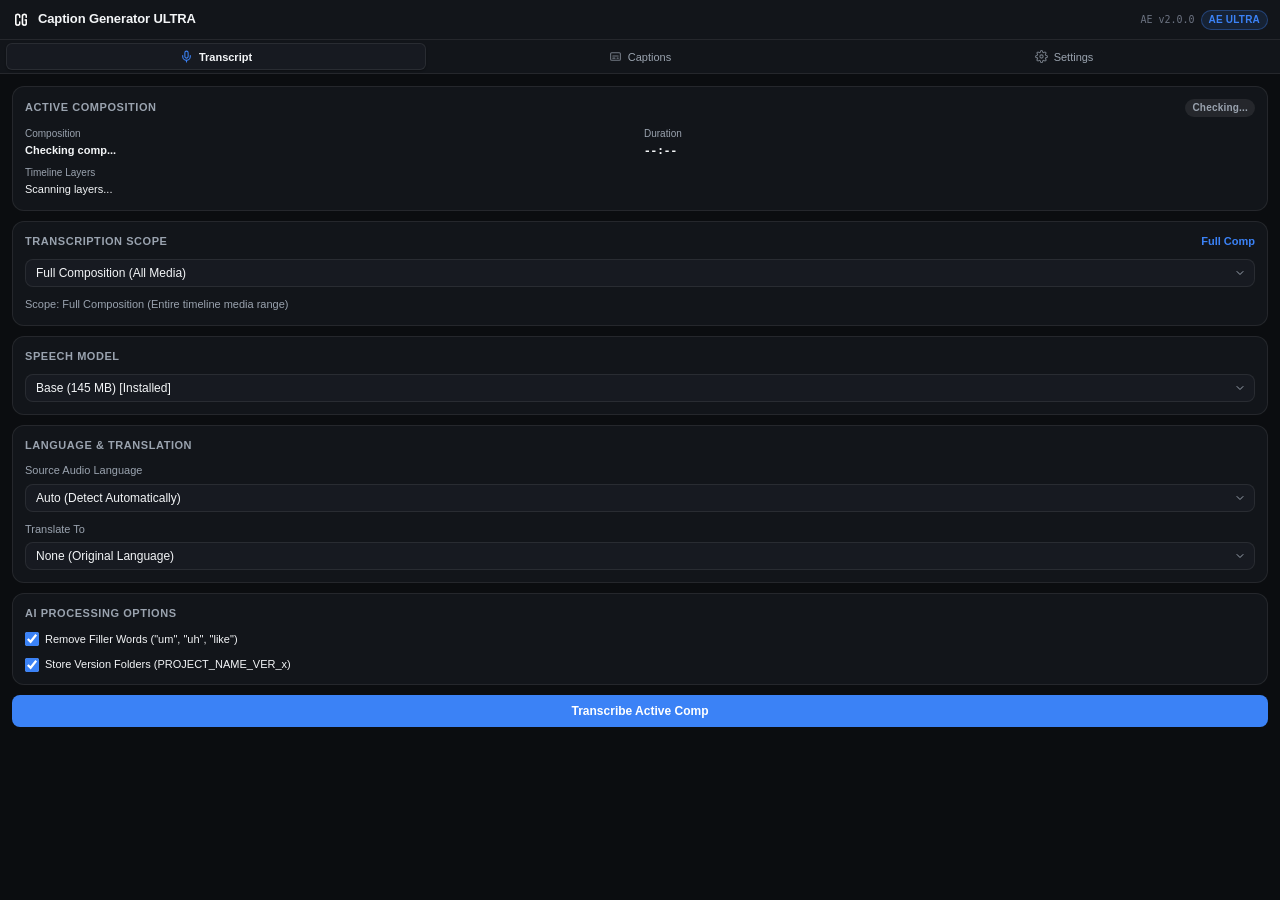
==== commit 42747be3: "Hard-guarantee interactive transcript rendering, payload normalization, and diagnostic banner" ====
--- a/After Effects/client/index.html
+++ b/After Effects/client/index.html
@@ -170,6 +170,9 @@
             </div>
         </div>
 
+        <!-- Visible Diagnostics / Debug Banner -->
+        <div id="transcriptDebugBanner" style="display: none; background: rgba(59, 130, 246, 0.15); border: 1px solid rgba(59, 130, 246, 0.4); border-radius: 6px; padding: 6px 10px; font-size: 11px; color: #93C5FD; margin-top: 6px; font-family: monospace;"></div>
+
         <!-- 6. Interactive Transcript Card (Appears after Transcription) -->
         <div class="transcript-viewer-card" id="transcribeSuccessContainer" style="display: none; margin-top: 4px;">
             <div class="transcript-header-row">
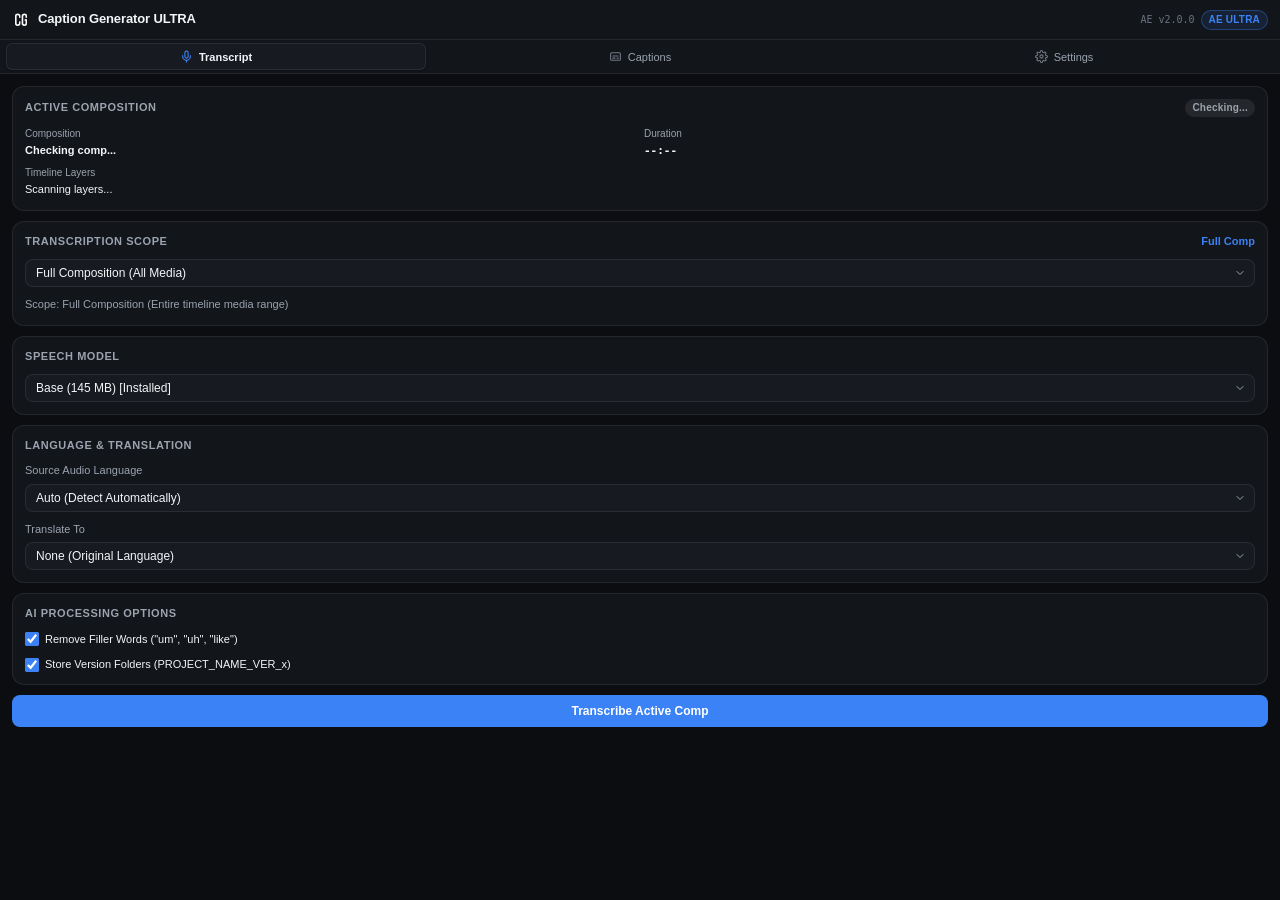
==== commit 9d577412: "Simplify AE ULTRA Transcript tab to setup-only with Go to Captions flow and remove debug lines" ====
--- a/After Effects/client/index.html
+++ b/After Effects/client/index.html
@@ -170,66 +170,19 @@
             </div>
         </div>
 
-        <!-- Visible Diagnostics / Debug Banner -->
-        <div id="transcriptDebugBanner" style="display: none; background: rgba(59, 130, 246, 0.15); border: 1px solid rgba(59, 130, 246, 0.4); border-radius: 6px; padding: 6px 10px; font-size: 11px; color: #93C5FD; margin-top: 6px; font-family: monospace;"></div>
-
-        <!-- 6. Interactive Transcript Card (Appears after Transcription) -->
-        <div class="transcript-viewer-card" id="transcribeSuccessContainer" style="display: none; margin-top: 4px;">
-            <div class="transcript-header-row">
-                <div style="display: flex; align-items: center; gap: 6px;">
-                    <span style="font-weight: 600; font-size: 12px; color: var(--text-primary);">Interactive Transcript</span>
-                    <span class="badge-status transcribed" id="lblWordCountBadge">0 Words</span>
-                </div>
-                <div style="display: flex; align-items: center; gap: 4px;">
-                    <button class="btn-three-dot" id="btnTranscriptOptions" title="View Options">
-                        <svg width="14" height="14" viewBox="0 0 24 24" fill="none" stroke="currentColor" stroke-width="2"><circle cx="12" cy="12" r="1"/><circle cx="19" cy="12" r="1"/><circle cx="5" cy="12" r="1"/></svg>
-                    </button>
-                </div>
-
-                <!-- Transcript Options Dropdown Menu -->
-                <div class="transcript-dropdown-menu" id="transcriptOptionsMenu">
-                    <div style="padding: 6px 8px; font-size: 10px; font-weight: 600; color: var(--text-muted); text-transform: uppercase;">View Options</div>
-                    <div style="padding: 4px 8px;">
-                        <div class="label-row">
-                            <span style="font-size: 11px; color: var(--text-secondary);">Min Pause Length</span>
-                            <span class="val-badge" id="lblMinPauseVal">0.30s</span>
-                        </div>
-                        <input type="range" id="sliderMinPause" min="5" max="200" value="30" style="margin: 4px 0;">
-                    </div>
-                </div>
-            </div>
-
-            <!-- Toolbar: Search & Filters -->
-            <div class="transcript-toolbar">
-                <div class="transcript-search-row">
-                    <div class="transcript-search-input-wrap">
-                        <input type="text" class="transcript-search-input" id="transcriptSearchInput" placeholder="Find words...">
-                        <button class="search-clear-btn" id="btnClearSearch" style="display: none;">&times;</button>
-                    </div>
-                    <button class="search-option-btn" id="btnMatchCase" title="Match Case">Aa</button>
-                    <button class="search-option-btn" id="btnWholeWord" title="Match Whole Word">W</button>
-                    <span class="search-matches-label" id="lblSearchMatches"></span>
-                </div>
-
-                <!-- Replace Bar -->
-                <div class="transcript-search-row" id="replaceRow">
-                    <input type="text" class="transcript-search-input" id="inputReplaceText" placeholder="Replace with...">
-                    <button class="btn-secondary" id="btnReplaceOne" style="padding: 3px 8px; font-size: 10px;">Replace</button>
-                    <button class="btn-secondary" id="btnReplaceAll" style="padding: 3px 8px; font-size: 10px;">All</button>
-                </div>
-
-                <!-- Filter Toggle Pills -->
-                <div class="filter-pills-row">
-                    <span class="filter-pill" id="pillFillerWords" title="Highlight filler words">Fillers</span>
-                    <span class="filter-pill" id="pillCensoredWords" title="Highlight censored words">Censored</span>
-                    <span class="filter-pill active-pauses" id="pillPauses" title="Toggle pause tokens">Pauses [..]</span>
-                    <span style="margin-left: auto; font-size: 10px; color: var(--text-muted);" id="lblTranscriptStats"></span>
-                </div>
-            </div>
-
-            <!-- Transcript Body (Words + Pauses with Playhead Click Navigation) -->
-            <div class="transcript-body" id="transcriptBody">
-                <!-- Dynamically populated with transcript words and pause tokens -->
+        <!-- Success State Card (Appears after Transcription) -->
+        <div class="card" id="transcribeSuccessContainer" style="display: none; border-color: rgba(59, 130, 246, 0.4); background: rgba(59, 130, 246, 0.06); padding: 14px;">
+            <div style="display: flex; align-items: center; justify-content: space-between; margin-bottom: 8px;">
+                <div style="font-weight: 600; font-size: 12px; color: var(--text-primary);">Transcription Complete</div>
+                <span class="badge-status transcribed" id="lblSuccessBadge">Ready</span>
+            </div>
+            <p style="font-size: 11px; color: var(--text-secondary); margin-bottom: 12px; line-height: 1.5;" id="lblSuccessMessage">
+                Transcription finished successfully. Open the Captions tab to review cues, customize typography, and create text layers in your composition.
+            </p>
+            <div style="display: flex; gap: 8px;">
+                <button class="btn-primary" id="btnGoToCaptions" style="flex: 1; padding: 7px 12px; font-size: 11px; font-weight: 600;">
+                    Go to Captions
+                </button>
             </div>
         </div>
     </main>
